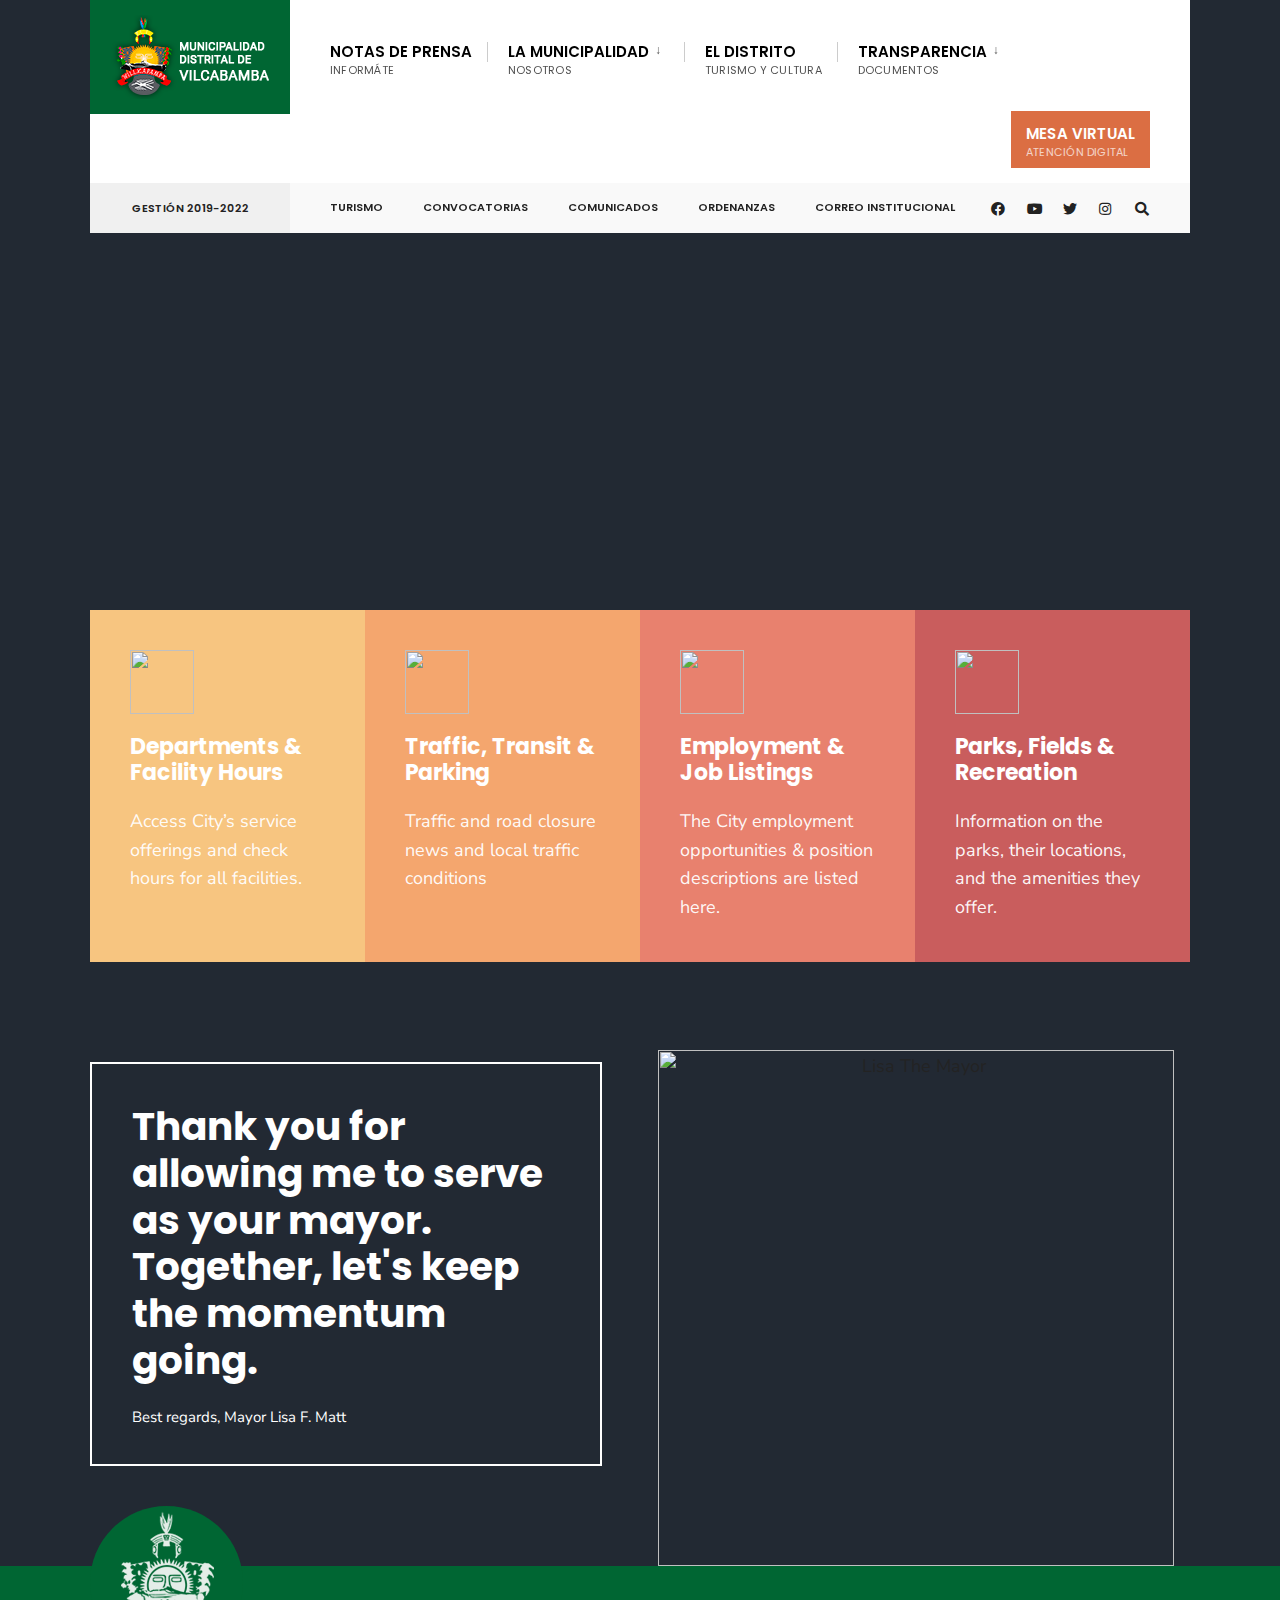
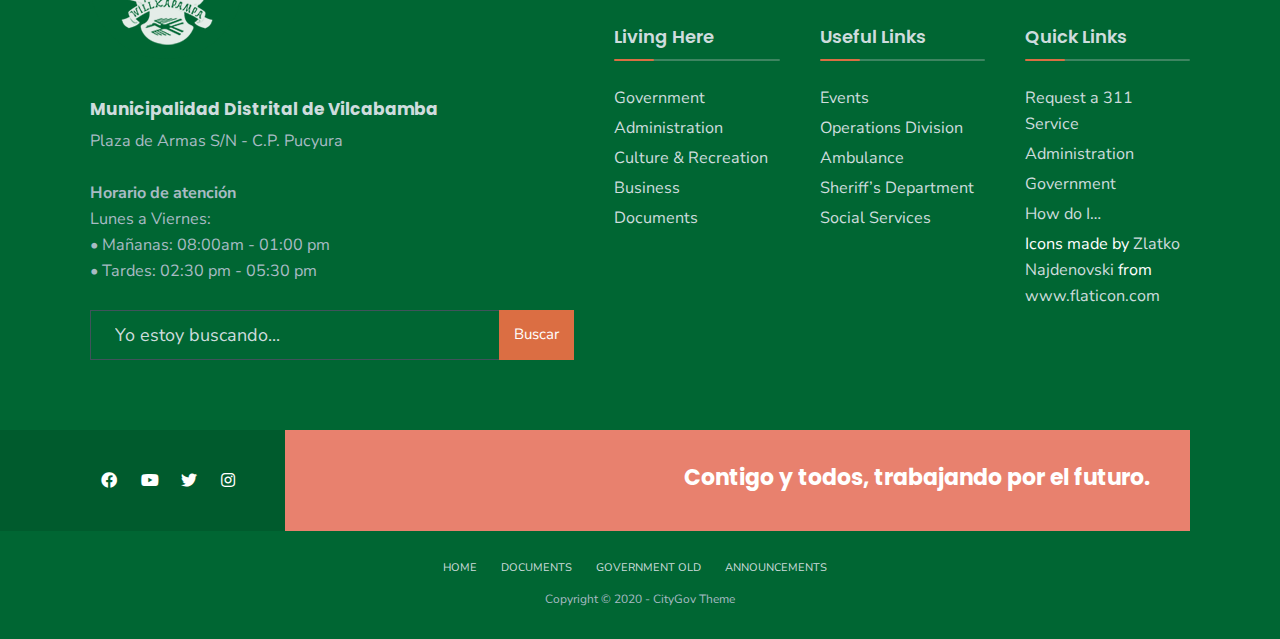
==== index.html @ f502d1e3 "Plantilla Base" ====
<html lang="en-US">

<head>
    <meta charset="UTF-8">
    <meta name="viewport" content="width=device-width, initial-scale=1">
    <link rel="pingback" href="http://dannci.wpmasters.org/citygov/xmlrpc.php">
    <link media="all" href="css/autoptimize01.css" rel="stylesheet">
    <link media="only screen and (max-width: 768px)" href="css/autoptimize02.css" rel="stylesheet">
    <title>Municipalidad Distrital de Vilcabamba</title>
    <meta name="robots" content="max-image-preview:large">
    <link rel="dns-prefetch" href="//fonts.googleapis.com">
    <link rel="dns-prefetch" href="//s.w.org">
    <link rel="preconnect" href="https://fonts.gstatic.com" crossorigin="">    
    <link rel="stylesheet" id="opensans-googlefont-css"
        href="http://fonts.googleapis.com/css?family=Open+Sans%3A400&ver=5.7" type="text/css" media="all">
    <link rel="stylesheet" id="elementor-post-5974-css" href="css/autoptimize_single01.css"
        type="text/css" media="all">
    <link rel="stylesheet" id="elementor-post-20-css" href="css/autoptimize_single02.css"
        type="text/css" media="all">
    <link rel="stylesheet" as="style"
        href="https://fonts.googleapis.com/css?family=Nunito%20Sans:200,300,400,600,700,800,900,200italic,300italic,400italic,600italic,700italic,800italic,900italic%7CPoppins:600,400,700,500&subset=latin&display=swap&ver=1604670524">
    <link rel="stylesheet"
        href="https://fonts.googleapis.com/css?family=Nunito%20Sans:200,300,400,600,700,800,900,200italic,300italic,400italic,600italic,700italic,800italic,900italic%7CPoppins:600,400,700,500&subset=latin&display=swap&ver=1604670524"
        media="all" onload="this.media='all'"><noscript>
        <link rel="stylesheet"
            href="https://fonts.googleapis.com/css?family=Nunito%20Sans:200,300,400,600,700,800,900,200italic,300italic,400italic,600italic,700italic,800italic,900italic%7CPoppins:600,400,700,500&subset=latin&display=swap&ver=1604670524" />
    </noscript>
    <link rel="stylesheet" id="google-fonts-1-css"
        href="https://fonts.googleapis.com/css?family=Roboto%3A100%2C100italic%2C200%2C200italic%2C300%2C300italic%2C400%2C400italic%2C500%2C500italic%2C600%2C600italic%2C700%2C700italic%2C800%2C800italic%2C900%2C900italic%7CRoboto+Slab%3A100%2C100italic%2C200%2C200italic%2C300%2C300italic%2C400%2C400italic%2C500%2C500italic%2C600%2C600italic%2C700%2C700italic%2C800%2C800italic%2C900%2C900italic%7CPoppins%3A100%2C100italic%2C200%2C200italic%2C300%2C300italic%2C400%2C400italic%2C500%2C500italic%2C600%2C600italic%2C700%2C700italic%2C800%2C800italic%2C900%2C900italic&ver=5.7"
        type="text/css" media="all">
    <script type="text/javascript"
        src="http://dannci.wpmasters.org/citygov/wp-includes/js/jquery/jquery.min.js?ver=3.5.1"
        id="jquery-core-js"></script>
    
    <link rel="https://api.w.org/" href="http://dannci.wpmasters.org/citygov/wp-json/">
    <link rel="alternate" type="application/json" href="http://dannci.wpmasters.org/citygov/wp-json/wp/v2/pages/20">
    <link rel="EditURI" type="application/rsd+xml" title="RSD"
        href="http://dannci.wpmasters.org/citygov/xmlrpc.php?rsd">
    <link rel="wlwmanifest" type="application/wlwmanifest+xml"
        href="http://dannci.wpmasters.org/citygov/wp-includes/wlwmanifest.xml">
    <meta name="generator" content="WordPress 5.7">
    <meta name="generator" content="WooCommerce 5.1.0">
    <link rel="canonical" href="http://dannci.wpmasters.org/citygov/">
    <link rel="shortlink" href="http://dannci.wpmasters.org/citygov/">
    <link rel="alternate" type="application/json+oembed"
        href="http://dannci.wpmasters.org/citygov/wp-json/oembed/1.0/embed?url=http%3A%2F%2Fdannci.wpmasters.org%2Fcitygov%2F">
    <link rel="alternate" type="text/xml+oembed"
        href="http://dannci.wpmasters.org/citygov/wp-json/oembed/1.0/embed?url=http%3A%2F%2Fdannci.wpmasters.org%2Fcitygov%2F&amp;format=xml">
    <script>var wpdm_site_url = 'http://dannci.wpmasters.org/citygov/';
        var wpdm_home_url = 'http://dannci.wpmasters.org/citygov/';
        var ajax_url = 'http://dannci.wpmasters.org/citygov/wp-admin/admin-ajax.php';
        var wpdm_ajax_url = 'http://dannci.wpmasters.org/citygov/wp-admin/admin-ajax.php';
        var wpdm_ajax_popup = '0';</script>
    <meta name="framework" content="Redux 4.1.24"> <noscript>
        <style>
            .woocommerce-product-gallery {
                opacity: 1 !important;
            }
        </style>
    </noscript>
    <link rel="icon" href="http://dannci.wpmasters.org/citygov/wp-content/uploads/2018/11/logo-150x150.png"
        sizes="32x32">
    <link rel="icon" href="http://dannci.wpmasters.org/citygov/wp-content/uploads/2018/11/logo.png" sizes="192x192">
    <link rel="apple-touch-icon" href="http://dannci.wpmasters.org/citygov/wp-content/uploads/2018/11/logo.png">
    <meta name="msapplication-TileImage"
        content="http://dannci.wpmasters.org/citygov/wp-content/uploads/2018/11/logo.png">
    <meta name="generator" content="WordPress Download Manager 3.1.16">

    <script type="text/javascript" id="events-manager-js-extra">var EM = {};</script>
</head>

<body
    class="home page-template page-template-homepage page-template-homepage-php page page-id-20 theme-citygov is-eleslider woocommerce-js elementor-default elementor-kit-5974 elementor-page elementor-page-20 e--ua-blink e--ua-chrome e--ua-webkit"
    data-elementor-device-mode="desktop">
    <div class="upper tmnf_width_normal tmnf-sidebar-active header_default">
        <div id="header" class="tranz" itemscope="" itemtype="http://schema.org/WPHeader">
            <div class="container_head"> <a class="screen-reader-text ribbon skip-link" href="#content_start">Skip to
                    content</a>
                <div class="clearfix"></div>
                <div id="titles" class="tranz2"> <a class="logo" href="#"> <img
                            class="tranz"
                            src="images/logo-mdv2.png"
                            alt="CityGov"> </a></div>
                <div class="header-right for-menu"> <input type="checkbox" id="showmenu" aria-label="Open Menu"> <label
                        for="showmenu" class="show-menu ribbon" tabindex="0"><i class="fas fa-bars"></i>
                        <span>Menu</span></label>
                    <nav id="navigation" class="rad tranz" itemscope=""
                        itemtype="http://schema.org/SiteNavigationElement" role="navigation" aria-label="Main Menu">
                        <ul id="main-nav" class="nav" role="menubar">
                            <li id="menu-item-5514"
                                class="menu-item menu-item-type-post_type menu-item-object-page menu-item-5514"><a
                                    href="http://dannci.wpmasters.org/citygov/news/">NOTAS DE PRENSA<span
                                        class="menu-item-description">Informáte</span></a></li>
                            <li id="menu-item-5515"
                                class="menu-item menu-item-type-post_type menu-item-object-page menu-item-has-children menu-item-5515"
                                aria-haspopup="true" role="menuitem" aria-expanded="false" tabindex="0"><a
                                    href="http://dannci.wpmasters.org/citygov/residents/">LA MUNICIPALIDAD<span
                                        class="menu-item-description">Nosotros</span><span
                                        class="tmnf_mobile_dropdown">↓</span></a>
                                <ul class="sub-menu">
                                    <li id="menu-item-6206"
                                        class="menu-item menu-item-type-post_type menu-item-object-page menu-item-6206">
                                        <a href="http://dannci.wpmasters.org/citygov/government/">Government</a></li>
                                    <li id="menu-item-5518"
                                        class="menu-item menu-item-type-post_type menu-item-object-page menu-item-5518">
                                        <a href="http://dannci.wpmasters.org/citygov/administration/">Administration</a>
                                    </li>
                                    <li id="menu-item-5519"
                                        class="menu-item menu-item-type-post_type menu-item-object-page menu-item-5519">
                                        <a href="http://dannci.wpmasters.org/citygov/culture-recreation/">Culture &amp;
                                            Recreation</a></li>
                                    <li id="menu-item-5517"
                                        class="menu-item menu-item-type-post_type menu-item-object-page menu-item-5517">
                                        <a href="http://dannci.wpmasters.org/citygov/business/">Business</a></li>
                                    <li id="menu-item-5521"
                                        class="menu-item menu-item-type-post_type menu-item-object-page menu-item-5521">
                                        <a href="http://dannci.wpmasters.org/citygov/documents/">Documents</a></li>
                                </ul>
                            </li>
                            <li id="menu-item-5534"
                                class="menu-item menu-item-type-post_type menu-item-object-page menu-item-5534"><a
                                    href="http://dannci.wpmasters.org/citygov/events/">EL DISTRITO<span
                                        class="menu-item-description">Turismo y Cultura</span></a></li>
                            <li id="menu-item-5601"
                                class="mega menu-item menu-item-type-custom menu-item-object-custom menu-item-has-children menu-item-5601"
                                aria-haspopup="true" role="menuitem" aria-expanded="false" tabindex="0"><a
                                    href="#">Transparencia<span class="menu-item-description">Documentos</span><span
                                        class="tmnf_mobile_dropdown">↓</span></a>
                                <ul class="sub-menu">
                                    <li id="menu-item-5602"
                                        class="menu-item menu-item-type-custom menu-item-object-custom menu-item-has-children menu-item-5602"
                                        aria-haspopup="true" role="menuitem" aria-expanded="false" tabindex="0"><a
                                            href="#">Post Layouts &amp; Tests<span
                                                class="tmnf_mobile_dropdown">↓</span></a>
                                        <ul class="sub-menu">
                                            <li id="menu-item-5611"
                                                class="menu-item menu-item-type-post_type menu-item-object-post menu-item-5611">
                                                <a
                                                    href="http://dannci.wpmasters.org/citygov/blog/2016/08/20/it-is-very-curious-to-watch-this/">Right
                                                    Sidebar</a></li>
                                            <li id="menu-item-5606"
                                                class="menu-item menu-item-type-post_type menu-item-object-post menu-item-5606">
                                                <a
                                                    href="http://dannci.wpmasters.org/citygov/blog/2016/11/03/the-tin-woodman-gave-a-sigh-of-satisfaction-and-lowered-his-axe/">Left
                                                    Sidebar</a></li>
                                            <li id="menu-item-5612"
                                                class="menu-item menu-item-type-post_type menu-item-object-post menu-item-5612">
                                                <a
                                                    href="http://dannci.wpmasters.org/citygov/blog/2016/11/03/i-was-overjoyed-to-see-the-high-trees-that-denoted-the-object-of-my-search/">Without
                                                    Sidebar</a></li>
                                            <li id="menu-item-5618"
                                                class="menu-item menu-item-type-post_type menu-item-object-post menu-item-5618">
                                                <a
                                                    href="http://dannci.wpmasters.org/citygov/blog/2016/12/01/evening-fog-milford-sound-new-zealand/">Video
                                                    Post</a></li>
                                            <li id="menu-item-5607"
                                                class="menu-item menu-item-type-post_type menu-item-object-post menu-item-5607">
                                                <a
                                                    href="http://dannci.wpmasters.org/citygov/blog/2016/11/03/the-tin-woodman-gave-a-sigh-of-satisfaction-and-lowered-his-axe/">Audio
                                                    Post</a></li>
                                            <li id="menu-item-5610"
                                                class="menu-item menu-item-type-post_type menu-item-object-post menu-item-5610">
                                                <a
                                                    href="http://dannci.wpmasters.org/citygov/blog/2018/08/14/gallery-post-down-the-hill-i-saw-a-bevy-of-hussars-ride-under-the-railway-bridge/">Gallery
                                                    Post</a></li>
                                            <li id="menu-item-5609"
                                                class="menu-item menu-item-type-post_type menu-item-object-post menu-item-5609">
                                                <a
                                                    href="http://dannci.wpmasters.org/citygov/blog/2018/03/20/he-runs-towards-the-maybury-hill-embeds/">Embeds</a>
                                            </li>
                                            <li id="menu-item-5608"
                                                class="menu-item menu-item-type-post_type menu-item-object-post menu-item-5608">
                                                <a
                                                    href="http://dannci.wpmasters.org/citygov/blog/2017/08/31/testing-pagination/">Testing
                                                    A Pagination</a></li>
                                        </ul>
                                    </li>
                                    <li id="menu-item-5603"
                                        class="menu-item menu-item-type-custom menu-item-object-custom menu-item-has-children menu-item-5603"
                                        aria-haspopup="true" role="menuitem" aria-expanded="false" tabindex="0"><a
                                            href="#">Pages<span class="tmnf_mobile_dropdown">↓</span></a>
                                        <ul class="sub-menu">
                                            <li id="menu-item-6194"
                                                class="newitem menu-item menu-item-type-post_type menu-item-object-page menu-item-6194">
                                                <a href="http://dannci.wpmasters.org/citygov/pages/about-us/">About
                                                    Us</a></li>
                                            <li id="menu-item-6193"
                                                class="newitem menu-item menu-item-type-post_type menu-item-object-page menu-item-6193">
                                                <a
                                                    href="http://dannci.wpmasters.org/citygov/pages/departments/">Departments</a>
                                            </li>
                                            <li id="menu-item-6192"
                                                class="newitem menu-item menu-item-type-post_type menu-item-object-page menu-item-6192">
                                                <a href="http://dannci.wpmasters.org/citygov/pages/departments-2/">Departments
                                                    #2</a></li>
                                            <li id="menu-item-6191"
                                                class="newitem menu-item menu-item-type-post_type menu-item-object-page menu-item-6191">
                                                <a href="http://dannci.wpmasters.org/citygov/pages/departments-3/">Departments
                                                    #3</a></li>
                                            <li id="menu-item-6190"
                                                class="newitem menu-item menu-item-type-post_type menu-item-object-page menu-item-6190">
                                                <a href="http://dannci.wpmasters.org/citygov/pages/faqs/">FAQs</a></li>
                                        </ul>
                                    </li>
                                    <li id="menu-item-5604"
                                        class="menu-item menu-item-type-custom menu-item-object-custom menu-item-has-children menu-item-5604"
                                        aria-haspopup="true" role="menuitem" aria-expanded="false" tabindex="0"><a
                                            href="#">Other<span class="tmnf_mobile_dropdown">↓</span></a>
                                        <ul class="sub-menu">
                                            <li id="menu-item-5927"
                                                class="menu-item menu-item-type-post_type menu-item-object-page menu-item-5927">
                                                <a
                                                    href="http://dannci.wpmasters.org/citygov/about-the-city/">History</a>
                                            </li>
                                            <li id="menu-item-5619"
                                                class="menu-item menu-item-type-custom menu-item-object-custom menu-item-5619">
                                                <a href="http://dannci.wpmasters.org/citygov/404/">Error 404</a></li>
                                            <li id="menu-item-5620"
                                                class="menu-item menu-item-type-post_type menu-item-object-page menu-item-5620">
                                                <a href="http://dannci.wpmasters.org/citygov/events/">Events</a></li>
                                            <li id="menu-item-5621"
                                                class="menu-item menu-item-type-post_type menu-item-object-page menu-item-5621">
                                                <a href="http://dannci.wpmasters.org/citygov/templates/full-width/">Full
                                                    Width</a></li>
                                            <li id="menu-item-5622"
                                                class="menu-item menu-item-type-post_type menu-item-object-page menu-item-5622">
                                                <a href="http://dannci.wpmasters.org/citygov/templates/report-issue/"></a></li>
                                            <li id="menu-item-5739"
                                                class="menu-item menu-item-type-post_type menu-item-object-page menu-item-5739">
                                                <a href="http://dannci.wpmasters.org/citygov/restrict-content/">Restrict
                                                    Content</a></li>
                                        </ul>
                                    </li>
                                    <li id="menu-item-5969"
                                        class="menu-item menu-item-type-custom menu-item-object-custom menu-item-has-children menu-item-5969"
                                        aria-haspopup="true" role="menuitem" aria-expanded="false" tabindex="0"><a
                                            href="#">Shop<span class="tmnf_mobile_dropdown">↓</span></a>
                                        <ul class="sub-menu">
                                            <li id="menu-item-5965"
                                                class="newitem menu-item menu-item-type-post_type menu-item-object-page menu-item-5965">
                                                <a href="http://dannci.wpmasters.org/citygov/shop/">Shop</a></li>
                                            <li id="menu-item-5966"
                                                class="menu-item menu-item-type-post_type menu-item-object-page menu-item-5966">
                                                <a href="http://dannci.wpmasters.org/citygov/shop/my-account/">My
                                                    account</a></li>
                                            <li id="menu-item-5967"
                                                class="menu-item menu-item-type-post_type menu-item-object-page menu-item-5967">
                                                <a
                                                    href="http://dannci.wpmasters.org/citygov/shop/checkout/">Checkout</a>
                                            </li>
                                            <li id="menu-item-5968"
                                                class="menu-item menu-item-type-post_type menu-item-object-page menu-item-5968">
                                                <a href="http://dannci.wpmasters.org/citygov/shop/cart/">Cart</a></li>
                                        </ul>
                                    </li>
                                </ul>
                            </li>
                            <li id="menu-item-5480"
                                class="special menu-item menu-item-type-post_type menu-item-object-page menu-item-5480">
                                <a href="http://dannci.wpmasters.org/citygov/templates/report-issue/">MESA VIRTUAL<span class="menu-item-description">Atención Digital</span></a></li>
                        </ul>
                    </nav>
                </div>
                <div class="clearfix"></div>
                <div id="bottombar" class="bottomnav tranz" role="navigation" aria-label="Quick Links">
                    <p class="menu_label">GESTIÓN 2019-2022</p>
                    <div class="header-right">
                        <ul id="add-nav" class="nav">
                            <li id="menu-item-5541"
                                class="menu-item menu-item-type-post_type menu-item-object-page menu-item-5541"><a
                                    href="http://dannci.wpmasters.org/citygov/request-a-311-service/">TURISMO</a></li>
                            <li id="menu-item-5542"
                                class="menu-item menu-item-type-post_type menu-item-object-page menu-item-5542"><a
                                    href="http://dannci.wpmasters.org/citygov/administration/">CONVOCATORIAS</a></li>
                            <li id="menu-item-5544"
                                class="menu-item menu-item-type-post_type menu-item-object-page menu-item-5544"><a
                                    href="http://dannci.wpmasters.org/citygov/residents/how-do-i/">COMUNICADOS</a></li>
                            <li id="menu-item-6207"
                                class="menu-item menu-item-type-post_type menu-item-object-page menu-item-6207"><a
                                    href="http://dannci.wpmasters.org/citygov/government/">ORDENANZAS</a></li>
                            <li id="menu-item-6208"
                                class="menu-item menu-item-type-post_type menu-item-object-page menu-item-6208"><a
                                    href="http://dannci.wpmasters.org/citygov/pages/faqs/">CORREO INSTITUCIONAL</a></li>
                        </ul>
                        <ul class="social-menu tranz">
                            <li class="sprite-facebook"><a class="mk-social-facebook"
                                    href="http://dannci.wpmasters.org/citygov/#Facebook"><i
                                        class="fab fa-facebook"></i><span>Facebook</span></a></li>
                            <li class="sprite-foursquare"><a href="http://dannci.wpmasters.org/citygov/#Foursquare"><i
                                        class="fab fa-youtube"></i><span>YouTube</span></a></li>
                            <li class="sprite-twitter"><a class="mk-social-twitter-alt"
                                    href="http://dannci.wpmasters.org/citygov/#Twitter"><i
                                        class="fab fa-twitter"></i><span>Twitter</span></a></li>
                            <li class="sprite-instagram"><a class="mk-social-photobucket"
                                    href="http://dannci.wpmasters.org/citygov/#Instagram"><i
                                        class="fab fa-instagram"></i><span>Instagram</span></a></li>                            
                            <li class="search-item"> <a class="searchOpen" href="" aria-label="Open Search Window"><i
                                        class="fas fa-search"></i><span class="screen-reader-text">Open Search
                                        Window</span></a></li>
                        </ul>
                    </div>
                </div>
                <div class="clearfix"></div>
            </div>
        </div>
        <div class="wrapper p-border">
            <div class="homebuilder builder">
                <div data-elementor-type="wp-post" data-elementor-id="20" class="elementor elementor-20"
                    data-elementor-settings="[]">
                    <div class="elementor-inner">
                        <div class="elementor-section-wrap">
                            <section style="min-height:720px; background: #222933"></section>
                            <!--section
                                class="elementor-section elementor-top-section elementor-element elementor-element-3bd08613 elementor-section-full_width elementor-section-height-default elementor-section-height-default"
                                data-id="3bd08613" data-element_type="section">
                                <div class="elementor-container elementor-column-gap-no">
                                    <div class="elementor-row">
                                        <div class="elementor-column elementor-col-100 elementor-top-column elementor-element elementor-element-325cfefc"
                                            data-id="325cfefc" data-element_type="column">
                                            <div class="elementor-column-wrap elementor-element-populated">
                                                <div class="elementor-widget-wrap">
                                                    <div class="elementor-element elementor-element-8968ce8 elementor-widget elementor-widget-shortcode"
                                                        data-id="8968ce8" data-element_type="widget"
                                                        data-widget_type="shortcode.default">
                                                        <div class="elementor-widget-container">
                                                            <div class="elementor-shortcode">
                                                                <div class="wpm_eleslider_wrap"> <noscript><img
                                                                            src="http://dannci.wpmasters.org/citygov/wp-content/plugins/eleslider/assets/images/tail-spin.svg"
                                                                            width="40" alt=""></noscript><img
                                                                        class=" lazyloaded"
                                                                        src="http://dannci.wpmasters.org/citygov/wp-content/plugins/eleslider/assets/images/tail-spin.svg"
                                                                        data-src="http://dannci.wpmasters.org/citygov/wp-content/plugins/eleslider/assets/images/tail-spin.svg"
                                                                        width="40" alt="">
                                                                    <div
                                                                        class="wpm_eleslider loop owl-carousel loading dots_text_ owl-loaded owl-drag">
                                                                        <div class="owl-stage-outer">
                                                                            <div class="owl-stage"
                                                                                style="transition: all 0s ease 0s; width: 11418px; transform: translate3d(-3806px, 0px, 0px);">
                                                                                <div class="owl-item cloned"
                                                                                    style="width: 1903px;">
                                                                                    <div class="eleinside eleinside_Left"
                                                                                        data-dot="Slide 2"> <a href=""
                                                                                            title="Slide 2">
                                                                                            <noscript><img width="1920"
                                                                                                    height="900"
                                                                                                    src="images/turismo001.png"
                                                                                                    class="tranz bg_image wp-post-image"
                                                                                                    alt="" /></noscript><img
                                                                                                width="1920"
                                                                                                height="900"
                                                                                                src="data:image/svg+xml,%3Csvg%20xmlns=%22http://www.w3.org/2000/svg%22%20viewBox=%220%200%201920%20900%22%3E%3C/svg%3E"
                                                                                                data-src="images/turismo001.png"
                                                                                                class="lazyload tranz bg_image wp-post-image"
                                                                                                alt=""> </a>
                                                                                        <div
                                                                                            class="eleslideinside tranz ">
                                                                                            <h1
                                                                                                class="dekoline dekoline_large">
                                                                                                A vinbrant city nestled
                                                                                                against the Mountains.
                                                                                            </h1>
                                                                                            <p>Drawn by clean air and
                                                                                                mythical light, visitors
                                                                                                come to experience
                                                                                                traditions, fine art,
                                                                                                great cuisine and
                                                                                                natural beauty of the
                                                                                                landscape.</p>
                                                                                        </div>
                                                                                    </div>
                                                                                </div>
                                                                                <div class="owl-item cloned"
                                                                                    style="width: 1903px;">
                                                                                    <div class="eleinside eleinside_Left"
                                                                                        data-dot="Slide 1"> <a href=""
                                                                                            title="Slide 1">
                                                                                            <noscript><img width="1920"
                                                                                                    height="900"
                                                                                                    src="http://dannci.wpmasters.org/citygov/wp-content/uploads/2018/09/city-street-1082278_1920-edit-1920x900.jpg"
                                                                                                    class="tranz bg_image wp-post-image"
                                                                                                    alt="" /></noscript><img
                                                                                                width="1920"
                                                                                                height="900"
                                                                                                src="http://dannci.wpmasters.org/citygov/wp-content/uploads/2018/09/city-street-1082278_1920-edit-1920x900.jpg"
                                                                                                data-src="http://dannci.wpmasters.org/citygov/wp-content/uploads/2018/09/city-street-1082278_1920-edit-1920x900.jpg"
                                                                                                class="tranz bg_image wp-post-image lazyloaded"
                                                                                                alt=""> </a>
                                                                                        <div
                                                                                            class="eleslideinside tranz ">
                                                                                            <h2
                                                                                                class="dekoline dekoline_large">
                                                                                                Far away from the every
                                                                                                day!</h2>
                                                                                            <p>Beautiful neighborhoods,
                                                                                                extraordinary schools,
                                                                                                great restaurants and a
                                                                                                rich cultural history
                                                                                                make our city an ideal
                                                                                                place to call home.</p>
                                                                                        </div>
                                                                                    </div>
                                                                                </div>
                                                                                <div class="owl-item active center"
                                                                                    style="width: 1903px;">
                                                                                    <div class="eleinside eleinside_Left"
                                                                                        data-dot="Slide 2"> <a href=""
                                                                                            title="Slide 2">
                                                                                            <noscript><img width="1920"
                                                                                                    height="900"
                                                                                                    src="images/turismo001.png"
                                                                                                    class="tranz bg_image wp-post-image"
                                                                                                    alt="" /></noscript><img
                                                                                                width="1920"
                                                                                                height="900"
                                                                                                src="images/turismo001.png"
                                                                                                data-src="http://dannci.wpmasters.org/citygov/wp-content/uploads/2018/09/emerald-bay-1938963_1920-edit-1920x900.jpg"
                                                                                                class="tranz bg_image wp-post-image lazyloaded"
                                                                                                alt=""> </a>
                                                                                        <div
                                                                                            class="eleslideinside tranz ">
                                                                                            <h1
                                                                                                class="dekoline dekoline_large">
                                                                                                A vinbrant city nestled
                                                                                                against the Mountains.
                                                                                            </h1>
                                                                                            <p>Drawn by clean air and
                                                                                                mythical light, visitors
                                                                                                come to experience
                                                                                                traditions, fine art,
                                                                                                great cuisine and
                                                                                                natural beauty of the
                                                                                                landscape.</p>
                                                                                        </div>
                                                                                    </div>
                                                                                </div>
                                                                                <div class="owl-item"
                                                                                    style="width: 1903px;">
                                                                                    <div class="eleinside eleinside_Left"
                                                                                        data-dot="Slide 1"> <a href=""
                                                                                            title="Slide 1">
                                                                                            <noscript><img width="1920"
                                                                                                    height="900"
                                                                                                    src="http://dannci.wpmasters.org/citygov/wp-content/uploads/2018/09/city-street-1082278_1920-edit-1920x900.jpg"
                                                                                                    class="tranz bg_image wp-post-image"
                                                                                                    alt="" /></noscript><img
                                                                                                width="1920"
                                                                                                height="900"
                                                                                                src="http://dannci.wpmasters.org/citygov/wp-content/uploads/2018/09/city-street-1082278_1920-edit-1920x900.jpg"
                                                                                                data-src="http://dannci.wpmasters.org/citygov/wp-content/uploads/2018/09/city-street-1082278_1920-edit-1920x900.jpg"
                                                                                                class="tranz bg_image wp-post-image ls-is-cached lazyloaded"
                                                                                                alt=""> </a>
                                                                                        <div
                                                                                            class="eleslideinside tranz ">
                                                                                            <h2
                                                                                                class="dekoline dekoline_large">
                                                                                                Far away from the every
                                                                                                day!</h2>
                                                                                            <p>Beautiful neighborhoods,
                                                                                                extraordinary schools,
                                                                                                great restaurants and a
                                                                                                rich cultural history
                                                                                                make our city an ideal
                                                                                                place to call home.</p>
                                                                                        </div>
                                                                                    </div>
                                                                                </div>
                                                                                <div class="owl-item cloned"
                                                                                    style="width: 1903px;">
                                                                                    <div class="eleinside eleinside_Left"
                                                                                        data-dot="Slide 2"> <a href=""
                                                                                            title="Slide 2">
                                                                                            <noscript><img width="1920"
                                                                                                    height="900"
                                                                                                    src="http://dannci.wpmasters.org/citygov/wp-content/uploads/2018/09/emerald-bay-1938963_1920-edit-1920x900.jpg"
                                                                                                    class="tranz bg_image wp-post-image"
                                                                                                    alt="" /></noscript><img
                                                                                                width="1920"
                                                                                                height="900"
                                                                                                src="http://dannci.wpmasters.org/citygov/wp-content/uploads/2018/09/emerald-bay-1938963_1920-edit-1920x900.jpg"
                                                                                                data-src="http://dannci.wpmasters.org/citygov/wp-content/uploads/2018/09/emerald-bay-1938963_1920-edit-1920x900.jpg"
                                                                                                class="tranz bg_image wp-post-image ls-is-cached lazyloaded"
                                                                                                alt=""> </a>
                                                                                        <div
                                                                                            class="eleslideinside tranz ">
                                                                                            <h1
                                                                                                class="dekoline dekoline_large">
                                                                                                A vibrant city nestled
                                                                                                against the Mountains.
                                                                                            </h1>
                                                                                            <p>Drawn by clean air and
                                                                                                mythical light, visitors
                                                                                                come to experience
                                                                                                traditions, fine art,
                                                                                                great cuisine and
                                                                                                natural beauty of the
                                                                                                landscape.</p>
                                                                                        </div>
                                                                                    </div>
                                                                                </div>
                                                                                <div class="owl-item cloned"
                                                                                    style="width: 1903px;">
                                                                                    <div class="eleinside eleinside_Left"
                                                                                        data-dot="Slide 1"> <a href=""
                                                                                            title="Slide 1">
                                                                                            <noscript><img width="1920"
                                                                                                    height="900"
                                                                                                    src="http://dannci.wpmasters.org/citygov/wp-content/uploads/2018/09/city-street-1082278_1920-edit-1920x900.jpg"
                                                                                                    class="tranz bg_image wp-post-image"
                                                                                                    alt="" /></noscript><img
                                                                                                width="1920"
                                                                                                height="900"
                                                                                                src="data:image/svg+xml,%3Csvg%20xmlns=%22http://www.w3.org/2000/svg%22%20viewBox=%220%200%201920%20900%22%3E%3C/svg%3E"
                                                                                                data-src="http://dannci.wpmasters.org/citygov/wp-content/uploads/2018/09/city-street-1082278_1920-edit-1920x900.jpg"
                                                                                                class="lazyload tranz bg_image wp-post-image"
                                                                                                alt=""> </a>
                                                                                        <div
                                                                                            class="eleslideinside tranz ">
                                                                                            <h2
                                                                                                class="dekoline dekoline_large">
                                                                                                Far away from the every
                                                                                                day!</h2>
                                                                                            <p>Beautiful neighborhoods,
                                                                                                extraordinary schools,
                                                                                                great restaurants and a
                                                                                                rich cultural history
                                                                                                make our city an ideal
                                                                                                place to call home.</p>
                                                                                        </div>
                                                                                    </div>
                                                                                </div>
                                                                            </div>
                                                                        </div>
                                                                        <div class="owl-nav">
                                                                            <div class="owl-prev"></div>
                                                                            <div class="owl-next"></div>
                                                                        </div>
                                                                        <div class="owl-dots">
                                                                            <div class="owl-dot active">Slide 2</div>
                                                                            <div class="owl-dot">Slide 1</div>
                                                                        </div>
                                                                    </div>
                                                                </div>
                                                                <div class="clearfix"></div>
                                                            </div>
                                                        </div>
                                                    </div>
                                                </div>
                                            </div>
                                        </div>
                                    </div>
                                </div>
                            </section-->
                            <section
                                class="elementor-section elementor-top-section elementor-element elementor-element-1d93501a elementor-section-boxed elementor-section-height-default elementor-section-height-default"
                                data-id="1d93501a" data-element_type="section"
                                data-settings="{&quot;background_background&quot;:&quot;gradient&quot;}">
                                <div class="elementor-container elementor-column-gap-wider">
                                    <div class="elementor-row">
                                        <div class="elementor-column elementor-col-25 elementor-top-column elementor-element elementor-element-5f07200d"
                                            data-id="5f07200d" data-element_type="column"
                                            data-settings="{&quot;background_background&quot;:&quot;classic&quot;}">
                                            <div class="elementor-column-wrap elementor-element-populated">
                                                <div class="elementor-widget-wrap">
                                                    <div class="elementor-element elementor-element-3d6a9632 elementor-widget elementor-widget-image"
                                                        data-id="3d6a9632" data-element_type="widget"
                                                        data-widget_type="image.default">
                                                        <div class="elementor-widget-container">
                                                            <div class="elementor-image"> <noscript><img width="64"
                                                                        height="64"
                                                                        src="http://dannci.wpmasters.org/citygov/wp-content/uploads/2018/09/monument.png"
                                                                        class="attachment-large size-large"
                                                                        alt="" /></noscript><img width="64" height="64"
                                                                    src="http://dannci.wpmasters.org/citygov/wp-content/uploads/2018/09/monument.png"
                                                                    data-src="http://dannci.wpmasters.org/citygov/wp-content/uploads/2018/09/monument.png"
                                                                    class="attachment-large size-large lazyloaded"
                                                                    alt=""></div>
                                                        </div>
                                                    </div>
                                                    <div class="elementor-element elementor-element-401dffc9 elementor-widget elementor-widget-heading"
                                                        data-id="401dffc9" data-element_type="widget"
                                                        data-widget_type="heading.default">
                                                        <div class="elementor-widget-container">
                                                            <h3 class="elementor-heading-title elementor-size-default">
                                                                <a
                                                                    href="http://dannci.wpmasters.org/citygov/government/">Departments
                                                                    &amp; Facility Hours</a></h3>
                                                        </div>
                                                    </div>
                                                    <div class="elementor-element elementor-element-39e0c47f elementor-widget elementor-widget-text-editor"
                                                        data-id="39e0c47f" data-element_type="widget"
                                                        data-widget_type="text-editor.default">
                                                        <div class="elementor-widget-container">
                                                            <div class="elementor-text-editor elementor-clearfix">Access
                                                                City’s service offerings and check hours for all
                                                                facilities.</div>
                                                        </div>
                                                    </div>
                                                </div>
                                            </div>
                                        </div>
                                        <div class="elementor-column elementor-col-25 elementor-top-column elementor-element elementor-element-3858d0f3"
                                            data-id="3858d0f3" data-element_type="column"
                                            data-settings="{&quot;background_background&quot;:&quot;classic&quot;}">
                                            <div class="elementor-column-wrap elementor-element-populated">
                                                <div class="elementor-widget-wrap">
                                                    <div class="elementor-element elementor-element-72bfd8d0 elementor-widget elementor-widget-image"
                                                        data-id="72bfd8d0" data-element_type="widget"
                                                        data-widget_type="image.default">
                                                        <div class="elementor-widget-container">
                                                            <div class="elementor-image"> <noscript><img width="64"
                                                                        height="64"
                                                                        src="http://dannci.wpmasters.org/citygov/wp-content/uploads/2018/09/bus.png"
                                                                        class="attachment-large size-large"
                                                                        alt="" /></noscript><img width="64" height="64"
                                                                    src="http://dannci.wpmasters.org/citygov/wp-content/uploads/2018/09/bus.png"
                                                                    data-src="http://dannci.wpmasters.org/citygov/wp-content/uploads/2018/09/bus.png"
                                                                    class="attachment-large size-large lazyloaded"
                                                                    alt=""></div>
                                                        </div>
                                                    </div>
                                                    <div class="elementor-element elementor-element-7ba588f1 elementor-widget elementor-widget-heading"
                                                        data-id="7ba588f1" data-element_type="widget"
                                                        data-widget_type="heading.default">
                                                        <div class="elementor-widget-container">
                                                            <h2 class="elementor-heading-title elementor-size-default">
                                                                <a
                                                                    href="http://dannci.wpmasters.org/citygov/residents/public-transport/">Traffic,
                                                                    Transit &amp; Parking</a></h2>
                                                        </div>
                                                    </div>
                                                    <div class="elementor-element elementor-element-69f092ce elementor-widget elementor-widget-text-editor"
                                                        data-id="69f092ce" data-element_type="widget"
                                                        data-widget_type="text-editor.default">
                                                        <div class="elementor-widget-container">
                                                            <div class="elementor-text-editor elementor-clearfix">
                                                                Traffic and road closure news and local traffic
                                                                conditions</div>
                                                        </div>
                                                    </div>
                                                </div>
                                            </div>
                                        </div>
                                        <div class="elementor-column elementor-col-25 elementor-top-column elementor-element elementor-element-32f6784e"
                                            data-id="32f6784e" data-element_type="column"
                                            data-settings="{&quot;background_background&quot;:&quot;classic&quot;}">
                                            <div class="elementor-column-wrap elementor-element-populated">
                                                <div class="elementor-widget-wrap">
                                                    <div class="elementor-element elementor-element-3f5df4d2 elementor-widget elementor-widget-image"
                                                        data-id="3f5df4d2" data-element_type="widget"
                                                        data-widget_type="image.default">
                                                        <div class="elementor-widget-container">
                                                            <div class="elementor-image"> <noscript><img width="64"
                                                                        height="64"
                                                                        src="http://dannci.wpmasters.org/citygov/wp-content/uploads/2018/09/exam.png"
                                                                        class="attachment-large size-large"
                                                                        alt="" /></noscript><img width="64" height="64"
                                                                    src="http://dannci.wpmasters.org/citygov/wp-content/uploads/2018/09/exam.png"
                                                                    data-src="http://dannci.wpmasters.org/citygov/wp-content/uploads/2018/09/exam.png"
                                                                    class="attachment-large size-large lazyloaded"
                                                                    alt=""></div>
                                                        </div>
                                                    </div>
                                                    <div class="elementor-element elementor-element-67d590e1 elementor-widget elementor-widget-heading"
                                                        data-id="67d590e1" data-element_type="widget"
                                                        data-widget_type="heading.default">
                                                        <div class="elementor-widget-container">
                                                            <h2 class="elementor-heading-title elementor-size-default">
                                                                Employment &amp; Job Listings</h2>
                                                        </div>
                                                    </div>
                                                    <div class="elementor-element elementor-element-21f6829c elementor-widget elementor-widget-text-editor"
                                                        data-id="21f6829c" data-element_type="widget"
                                                        data-widget_type="text-editor.default">
                                                        <div class="elementor-widget-container">
                                                            <div class="elementor-text-editor elementor-clearfix">The
                                                                City employment opportunities &amp; position
                                                                descriptions are listed here.</div>
                                                        </div>
                                                    </div>
                                                </div>
                                            </div>
                                        </div>
                                        <div class="elementor-column elementor-col-25 elementor-top-column elementor-element elementor-element-7a28baf1"
                                            data-id="7a28baf1" data-element_type="column"
                                            data-settings="{&quot;background_background&quot;:&quot;classic&quot;}">
                                            <div class="elementor-column-wrap elementor-element-populated">
                                                <div class="elementor-widget-wrap">
                                                    <div class="elementor-element elementor-element-28d20957 elementor-widget elementor-widget-image"
                                                        data-id="28d20957" data-element_type="widget"
                                                        data-widget_type="image.default">
                                                        <div class="elementor-widget-container">
                                                            <div class="elementor-image"> <noscript><img width="64"
                                                                        height="64"
                                                                        src="http://dannci.wpmasters.org/citygov/wp-content/uploads/2018/09/bench.png"
                                                                        class="attachment-large size-large"
                                                                        alt="" /></noscript><img width="64" height="64"
                                                                    src="http://dannci.wpmasters.org/citygov/wp-content/uploads/2018/09/bench.png"
                                                                    data-src="http://dannci.wpmasters.org/citygov/wp-content/uploads/2018/09/bench.png"
                                                                    class="attachment-large size-large lazyloaded"
                                                                    alt=""></div>
                                                        </div>
                                                    </div>
                                                    <div class="elementor-element elementor-element-3c089bfa elementor-widget elementor-widget-heading"
                                                        data-id="3c089bfa" data-element_type="widget"
                                                        data-widget_type="heading.default">
                                                        <div class="elementor-widget-container">
                                                            <h2 class="elementor-heading-title elementor-size-default">
                                                                <a
                                                                    href="http://dannci.wpmasters.org/citygov/culture-recreation/">Parks,
                                                                    Fields &amp; Recreation</a></h2>
                                                        </div>
                                                    </div>
                                                    <div class="elementor-element elementor-element-58aad56e elementor-widget elementor-widget-text-editor"
                                                        data-id="58aad56e" data-element_type="widget"
                                                        data-widget_type="text-editor.default">
                                                        <div class="elementor-widget-container">
                                                            <div class="elementor-text-editor elementor-clearfix">
                                                                Information on the parks, their locations, and the
                                                                amenities they offer.</div>
                                                        </div>
                                                    </div>
                                                </div>
                                            </div>
                                        </div>
                                    </div>
                                </div>
                            </section>
                            <section
                                class="elementor-section elementor-top-section elementor-element elementor-element-6fab7117 elementor-section-boxed elementor-section-height-default elementor-section-height-default"
                                data-id="6fab7117" data-element_type="section"
                                data-settings="{&quot;background_background&quot;:&quot;classic&quot;}">
                                <div class="elementor-container elementor-column-gap-wide">
                                    <div class="elementor-row">
                                        <div class="elementor-column elementor-col-50 elementor-top-column elementor-element elementor-element-343a9740"
                                            data-id="343a9740" data-element_type="column">
                                            <div class="elementor-column-wrap elementor-element-populated">
                                                <div class="elementor-widget-wrap">
                                                    <section
                                                        class="elementor-section elementor-inner-section elementor-element elementor-element-15c53bc6 elementor-section-content-top elementor-section-boxed elementor-section-height-default elementor-section-height-default"
                                                        data-id="15c53bc6" data-element_type="section">
                                                        <div class="elementor-container elementor-column-gap-no">
                                                            <div class="elementor-row">
                                                                <div class="elementor-column elementor-col-100 elementor-inner-column elementor-element elementor-element-5513d87d"
                                                                    data-id="5513d87d" data-element_type="column">
                                                                    <div
                                                                        class="elementor-column-wrap elementor-element-populated">
                                                                        <div class="elementor-widget-wrap">
                                                                            <div class="elementor-element elementor-element-4c2cb6b5 elementor-widget elementor-widget-heading"
                                                                                data-id="4c2cb6b5"
                                                                                data-element_type="widget"
                                                                                data-widget_type="heading.default">
                                                                                <div class="elementor-widget-container">
                                                                                    <h2
                                                                                        class="elementor-heading-title elementor-size-xl">
                                                                                        Thank you for allowing me to
                                                                                        serve as your mayor.
                                                                                        Together, let's keep the
                                                                                        momentum going.</h2>
                                                                                </div>
                                                                            </div>
                                                                            <div class="elementor-element elementor-element-7a77293 elementor-widget elementor-widget-text-editor"
                                                                                data-id="7a77293"
                                                                                data-element_type="widget"
                                                                                data-widget_type="text-editor.default">
                                                                                <div class="elementor-widget-container">
                                                                                    <div
                                                                                        class="elementor-text-editor elementor-clearfix">
                                                                                        <p>Best regards, Mayor Lisa F.
                                                                                            Matt</p>
                                                                                    </div>
                                                                                </div>
                                                                            </div>
                                                                        </div>
                                                                    </div>
                                                                </div>
                                                            </div>
                                                        </div>
                                                    </section>
                                                </div>
                                            </div>
                                        </div>
                                        <div class="elementor-column elementor-col-50 elementor-top-column elementor-element elementor-element-5d9e105b"
                                            data-id="5d9e105b" data-element_type="column">
                                            <div class="elementor-column-wrap elementor-element-populated">
                                                <div class="elementor-widget-wrap">
                                                    <div class="elementor-element elementor-element-529567e elementor-widget elementor-widget-image"
                                                        data-id="529567e" data-element_type="widget"
                                                        data-widget_type="image.default">
                                                        <div class="elementor-widget-container">
                                                            <div class="elementor-image"> <noscript><img width="516"
                                                                        height="580"
                                                                        src="http://dannci.wpmasters.org/citygov/wp-content/uploads/2018/11/mayor-5b.jpg"
                                                                        class="attachment-large size-large"
                                                                        alt="Lisa The Mayor"
                                                                        srcset="http://dannci.wpmasters.org/citygov/wp-content/uploads/2018/11/mayor-5b.jpg 516w, http://dannci.wpmasters.org/citygov/wp-content/uploads/2018/11/mayor-5b-267x300.jpg 267w"
                                                                        sizes="(max-width: 516px) 100vw, 516px" /></noscript><img
                                                                    width="516" height="580"
                                                                    src="http://dannci.wpmasters.org/citygov/wp-content/uploads/2018/11/mayor-5b.jpg"
                                                                    data-src="http://dannci.wpmasters.org/citygov/wp-content/uploads/2018/11/mayor-5b.jpg"
                                                                    class="attachment-large size-large ls-is-cached lazyloaded"
                                                                    alt="Lisa The Mayor"
                                                                    data-srcset="http://dannci.wpmasters.org/citygov/wp-content/uploads/2018/11/mayor-5b.jpg 516w, http://dannci.wpmasters.org/citygov/wp-content/uploads/2018/11/mayor-5b-267x300.jpg 267w"
                                                                    data-sizes="(max-width: 516px) 100vw, 516px"
                                                                    sizes="(max-width: 516px) 100vw, 516px"
                                                                    srcset="http://dannci.wpmasters.org/citygov/wp-content/uploads/2018/11/mayor-5b.jpg 516w, http://dannci.wpmasters.org/citygov/wp-content/uploads/2018/11/mayor-5b-267x300.jpg 267w">
                                                            </div>
                                                        </div>
                                                    </div>
                                                </div>
                                            </div>
                                        </div>
                                    </div>
                                </div>
                            </section>
                        </div>
                    </div>
                </div>
            </div>
            <div class="clearfix"></div>
            <div class="clearfix"></div>
            <div id="footer">
                <div class="container_alt container_vis">
                    <div class="foocol first">
                        <div class="footer-logo"> <a class="logo" href="http://dannci.wpmasters.org/citygov/">
                                <noscript><img class="tranz"
                                        src="images/logo-white.png"                                        
                                        alt="CityGov" /></noscript><img class="tranz lazyloaded"
                                    src="images/logo-white.png"
                                    data-src="images/logo-white.png"
                                    alt="CityGov"
                                    style="background-color:#006633; border-radius:100%"> </a></div>
                        <div class="clearfix"></div>
                        <div class="textwidget">
                            <h4>Municipalidad Distrital de Vilcabamba</h4>
                            <p>Plaza de Armas S/N - C.P. Pucyura<br><br>
                                <strong>Horario de atención</strong><br>
                                Lunes a Viernes: <br>
                                • Mañanas: 08:00am - 01:00 pm<br>
                                • Tardes: 02:30 pm - 05:30 pm</p>
                        </div>
                        <form role="search" class="searchform" method="get"
                            action="http://dannci.wpmasters.org/citygov/"> <label for="search-form-606c5e4224499"> <span
                                    class="screen-reader-text">Search for:</span> </label> <input
                                id="search-form-606c5e4224499" type="text" name="s" class="s p-border" size="30"
                                value="Yo estoy buscando..." onfocus="if (this.value = '') {this.value = '';}"
                                onblur="if (this.value == '') {this.value = 'Yo estoy buscando...';}"> <button
                                class="searchSubmit ribbon">Buscar</button></form>
                    </div>
                    <div class="foocol sec">
                        <h2 class="widget dekoline dekoline_small">Living Here</h2>
                        <div class="textwidget">
                            <ul>
                                <li><a href="http://dannci.wpmasters.org/citygov/your-government/">Government</a></li>
                                <li><a href="http://dannci.wpmasters.org/citygov/administration/">Administration</a>
                                </li>
                                <li><a href="http://dannci.wpmasters.org/citygov/culture-recreation/">Culture &amp;
                                        Recreation</a></li>
                                <li><a href="http://dannci.wpmasters.org/citygov/business/">Business</a></li>
                                <li><a href="http://dannci.wpmasters.org/citygov/documents/">Documents</a></li>
                            </ul>
                        </div>
                    </div>
                    <div class="foocol">
                        <h2 class="widget dekoline dekoline_small">Useful Links</h2>
                        <div class="textwidget">
                            <ul>
                                <li><a href="http://dannci.wpmasters.org/citygov/events/">Events</a></li>
                                <li><a href="http://dannci.wpmasters.org/citygov/residents/operations-division/">Operations
                                        Division</a></li>
                                <li><a href="http://dannci.wpmasters.org/citygov/residents/ambulance/">Ambulance</a>
                                </li>
                                <li><a href="http://dannci.wpmasters.org/citygov/residents/operations-division/">Sheriff’s
                                        Department</a></li>
                                <li><a href="http://dannci.wpmasters.org/citygov/residents/social-services/">Social
                                        Services</a></li>
                            </ul>
                        </div>
                    </div>
                    <div id="foo-spec" class="foocol last">
                        <h2 class="widget dekoline dekoline_small">Quick Links</h2>
                        <div class="textwidget">
                            <ul>
                                <li><a href="http://dannci.wpmasters.org/citygov/request-a-311-service/">Request a 311
                                        Service</a></li>
                                <li><a href="http://dannci.wpmasters.org/citygov/administration/">Administration</a>
                                </li>
                                <li><a href="http://dannci.wpmasters.org/citygov/government/">Government</a></li>
                                <li><a href="http://dannci.wpmasters.org/citygov/residents/how-do-i/">How do I…</a></li>
                                <li>Icons made by <a href="https://www.flaticon.com/authors/zlatko-najdenovski">Zlatko
                                        Najdenovski</a> from <a title="Flaticon"
                                        href="https://www.flaticon.com/">www.flaticon.com</a></li>
                            </ul>
                        </div>
                    </div>
                </div>
                <div class="clearfix"></div>
                <div class="container_vis">
                    <div id="footop" class="footop populated">
                        <div class="footop-right">
                            <ul class="social-menu tranz">
                                <li class="sprite-facebook"><a class="mk-social-facebook"
                                        href="http://dannci.wpmasters.org/citygov/#Facebook"><i
                                            class="fab fa-facebook"></i><span>Facebook</span></a></li>
                                <li class="sprite-youtube"><a href="http://dannci.wpmasters.org/citygov/#Foursquare"><i
                                        class="fab fa-youtube"></i><span>YouTube</span></a></li>
                                <li class="sprite-twitter"><a class="mk-social-twitter-alt"
                                        href="http://dannci.wpmasters.org/citygov/#Twitter"><i
                                            class="fab fa-twitter"></i><span>Twitter</span></a></li>
                                <li class="sprite-instagram"><a class="mk-social-photobucket"
                                        href="http://dannci.wpmasters.org/citygov/#Instagram"><i
                                            class="fab fa-instagram"></i><span>Instagram</span></a></li>
                                
                                <li class="search-item"> <a class="searchOpen" href=""
                                        aria-label="Open Search Window"><i class="fas fa-search"></i><span
                                            class="screen-reader-text">Open Search Window</span></a></li>
                            </ul>
                        </div>
                        <h2 class="footer_text">Contigo y todos, trabajando por el futuro.</h2>
                    </div>
                </div>
                <div class="clearfix"></div>
                <div class="footer-menu">
                    <div class="container">
                        <ul id="menu-footer-menu" class="bottom-menu">
                            <li id="menu-item-5479"
                                class="menu-item menu-item-type-post_type menu-item-object-page menu-item-home current-menu-item page_item page-item-20 current_page_item menu-item-5479">
                                <a href="http://dannci.wpmasters.org/citygov/" aria-current="page">Home</a></li>
                            <li id="menu-item-5523"
                                class="menu-item menu-item-type-post_type menu-item-object-page menu-item-5523"><a
                                    href="http://dannci.wpmasters.org/citygov/documents/">Documents</a></li>
                            <li id="menu-item-5477"
                                class="menu-item menu-item-type-post_type menu-item-object-page menu-item-5477"><a
                                    href="http://dannci.wpmasters.org/citygov/your-government-old/">Government Old</a>
                            </li>
                            <li id="menu-item-5478"
                                class="menu-item menu-item-type-post_type menu-item-object-page menu-item-5478"><a
                                    href="http://dannci.wpmasters.org/citygov/news/">Announcements</a></li>
                        </ul>
                        <div class="footer_credits">Copyright © 2020 - CityGov Theme</div>
                    </div>
                </div>
                <div class="clearfix"></div>
            </div>
            <div id="curtain" class="tranz">
                <form role="search" class="searchform" method="get" action="http://dannci.wpmasters.org/citygov/">
                    <label for="search-form-606c5e42276a4"> <span class="screen-reader-text">Search for:</span> </label>
                    <input id="search-form-606c5e42276a4" type="text" name="s" class="s p-border" size="30"
                        value="I am looking for..." onfocus="if (this.value = '') {this.value = '';}"
                        onblur="if (this.value == '') {this.value = 'I am looking for...';}"> <button
                        class="searchSubmit ribbon">Search</button></form> <a class="curtainclose" href=""><i
                        class="fa fa-times"></i><span class="screen-reader-text">Close Search Window</span></a>
            </div>
            <div class="scrollTo_top ribbon" style="display: none;"> <a title="Scroll to top" class="rad" href="">↑</a>
            </div>
        </div>
    </div>
    <div id="cookie-law-info-bar" data-nosnippet="true"
        style="background-color: rgb(255, 255, 255); color: rgb(0, 0, 0); font-family: inherit; bottom: 0px; position: fixed; display: none;">
        <span>This website uses cookies to improve your experience. We'll assume you're ok with this, but you can
            opt-out if you wish. <a role="button" tabindex="0" class="cli_settings_button"
                style="margin: 5px 20px; color: rgb(98, 163, 41);">Cookie settings</a><a role="button" tabindex="0"
                data-cli_action="accept" id="cookie_action_close_header"
                class="medium cli-plugin-button cli-plugin-main-button cookie_action_close_header cli_action_button"
                style="display: inline-block; margin: 5px; color: rgb(255, 255, 255); background-color: rgb(0, 0, 0);">ACCEPT</a></span>
    </div>
    <div id="cookie-law-info-again"
        style="display: none; background-color: rgb(255, 255, 255); color: rgb(0, 0, 0); position: fixed; font-family: inherit; width: auto; bottom: 0px; right: 100px;"
        data-nosnippet="true"><span id="cookie_hdr_showagain">Privacy &amp; Cookies Policy</span></div>
    <div class="cli-modal" data-nosnippet="true" id="cliSettingsPopup" tabindex="-1" role="dialog"
        aria-labelledby="cliSettingsPopup" aria-hidden="true">
        <div class="cli-modal-dialog" role="document">
            <div class="cli-modal-content cli-bar-popup"> <button type="button" class="cli-modal-close"
                    id="cliModalClose"> <svg class="" viewBox="0 0 24 24">
                        <path
                            d="M19 6.41l-1.41-1.41-5.59 5.59-5.59-5.59-1.41 1.41 5.59 5.59-5.59 5.59 1.41 1.41 5.59-5.59 5.59 5.59 1.41-1.41-5.59-5.59z">
                        </path>
                        <path d="M0 0h24v24h-24z" fill="none"></path>
                    </svg> <span class="wt-cli-sr-only">Close</span> </button>
                <div class="cli-modal-body">
                    <div class="cli-container-fluid cli-tab-container">
                        <div class="cli-row">
                            <div class="cli-col-12 cli-align-items-stretch cli-px-0">
                                <div class="cli-privacy-overview">
                                    <h4>Privacy Overview</h4>
                                    <div class="cli-privacy-content">
                                        <div class="cli-privacy-content-text">This website uses cookies to improve your
                                            experience while you navigate through the website. Out of these cookies, the
                                            cookies that are categorized as necessary are stored on your browser as they
                                            are essential for the working of basic functionalities...</div>
                                    </div> <a class="cli-privacy-readmore" aria-label="Show more" tabindex="0"
                                        role="button" data-readmore-text="Show more" data-readless-text="Show less"></a>
                                </div>
                            </div>
                            <div class="cli-col-12 cli-align-items-stretch cli-px-0 cli-tab-section-container">
                                <div class="cli-tab-section">
                                    <div class="cli-tab-header"> <a role="button" tabindex="0"
                                            class="cli-nav-link cli-settings-mobile" data-target="necessary"
                                            data-toggle="cli-toggle-tab"> Necessary </a>
                                        <div class="wt-cli-necessary-checkbox"> <input type="checkbox"
                                                class="cli-user-preference-checkbox" id="wt-cli-checkbox-necessary"
                                                data-id="checkbox-necessary" checked="checked"> <label
                                                class="form-check-label"
                                                for="wt-cli-checkbox-necessary">Necessary</label></div> <span
                                            class="cli-necessary-caption">Always Enabled</span>
                                    </div>
                                    <div class="cli-tab-content">
                                        <div class="cli-tab-pane cli-fade" data-id="necessary">
                                            <p>Necessary cookies are absolutely essential for the website to function
                                                properly. This category only includes cookies that ensures basic
                                                functionalities and security features of the website. These cookies do
                                                not store any personal information.</p>
                                        </div>
                                    </div>
                                </div>
                                <div class="cli-tab-section">
                                    <div class="cli-tab-header"> <a role="button" tabindex="0"
                                            class="cli-nav-link cli-settings-mobile" data-target="non-necessary"
                                            data-toggle="cli-toggle-tab"> Non-necessary </a>
                                        <div class="cli-switch"> <input type="checkbox"
                                                id="wt-cli-checkbox-non-necessary" class="cli-user-preference-checkbox"
                                                data-id="checkbox-non-necessary" checked="checked"> <label
                                                for="wt-cli-checkbox-non-necessary" class="cli-slider"
                                                data-cli-enable="Enabled" data-cli-disable="Disabled"><span
                                                    class="wt-cli-sr-only">Non-necessary</span></label></div>
                                    </div>
                                    <div class="cli-tab-content">
                                        <div class="cli-tab-pane cli-fade" data-id="non-necessary">
                                            <p>Any cookies that may not be particularly necessary for the website to
                                                function and is used specifically to collect user personal data via
                                                analytics, ads, other embedded contents are termed as non-necessary
                                                cookies. It is mandatory to procure user consent prior to running these
                                                cookies on your website.</p>
                                        </div>
                                    </div>
                                </div>
                            </div>
                        </div>
                    </div>
                </div>
                <div class="cli-modal-footer">
                    <div class="wt-cli-element cli-container-fluid cli-tab-container">
                        <div class="cli-row">
                            <div class="cli-col-12 cli-align-items-stretch cli-px-0">
                                <div class="cli-tab-footer wt-cli-privacy-overview-actions"> <a
                                        id="wt-cli-privacy-save-btn" role="button" tabindex="0" data-cli-action="accept"
                                        class="wt-cli-privacy-btn cli_setting_save_button wt-cli-privacy-accept-btn cli-btn">SAVE
                                        &amp; ACCEPT</a></div>
                            </div>
                        </div>
                    </div>
                </div>
            </div>
        </div>
    </div>
    <div class="cli-modal-backdrop cli-fade cli-settings-overlay"></div>
    <div class="cli-modal-backdrop cli-fade cli-popupbar-overlay"></div> 
    <script type="text/javascript">(function () {
            var c = document.body.className;
            c = c.replace(/woocommerce-no-js/, 'woocommerce-js');
            document.body.className = c;
        })();</script>
    
    
    <script type="text/javascript" id="contact-form-7-js-extra">var wpcf7 = [];</script>
    
    <script type="text/javascript"
        id="elementor-frontend-js-before">var elementorFrontendConfig = { "environmentMode": { "edit": false, "wpPreview": false, "isScriptDebug": false, "isImprovedAssetsLoading": false }, "i18n": { "shareOnFacebook": "Share on Facebook", "shareOnTwitter": "Share on Twitter", "pinIt": "Pin it", "download": "Download", "downloadImage": "Download image", "fullscreen": "Fullscreen", "zoom": "Zoom", "share": "Share", "playVideo": "Play Video", "previous": "Previous", "next": "Next", "close": "Close" }, "is_rtl": false, "breakpoints": { "xs": 0, "sm": 480, "md": 768, "lg": 1025, "xl": 1440, "xxl": 1600 }, "version": "3.1.4", "is_static": false, "experimentalFeatures": [], "urls": { "assets": "http:\/\/dannci.wpmasters.org\/citygov\/wp-content\/plugins\/elementor\/assets\/" }, "settings": { "page": [], "editorPreferences": [] }, "kit": { "global_image_lightbox": "yes", "lightbox_enable_counter": "yes", "lightbox_enable_fullscreen": "yes", "lightbox_enable_zoom": "yes", "lightbox_enable_share": "yes", "lightbox_title_src": "title", "lightbox_description_src": "description" }, "post": { "id": 20, "title": "CityGov%20%E2%80%93%20Just%20another%20WordPress%20site", "excerpt": "", "featuredImage": false } };</script>
    <script defer=""
        src="http://dannci.wpmasters.org/citygov/wp-content/cache/autoptimize/1/js/autoptimize_97a7fa1f76978438279f3cdb3baae2e5.js"></script>
    <p id="a11y-speak-intro-text" class="a11y-speak-intro-text"
        style="position: absolute;margin: -1px;padding: 0;height: 1px;width: 1px;overflow: hidden;clip: rect(1px, 1px, 1px, 1px);-webkit-clip-path: inset(50%);clip-path: inset(50%);border: 0;word-wrap: normal !important;"
        hidden="hidden">Notifications</p>
    <div id="a11y-speak-assertive" class="a11y-speak-region"
        style="position: absolute;margin: -1px;padding: 0;height: 1px;width: 1px;overflow: hidden;clip: rect(1px, 1px, 1px, 1px);-webkit-clip-path: inset(50%);clip-path: inset(50%);border: 0;word-wrap: normal !important;"
        aria-live="assertive" aria-relevant="additions text" aria-atomic="true"></div>
    <div id="a11y-speak-polite" class="a11y-speak-region"
        style="position: absolute;margin: -1px;padding: 0;height: 1px;width: 1px;overflow: hidden;clip: rect(1px, 1px, 1px, 1px);-webkit-clip-path: inset(50%);clip-path: inset(50%);border: 0;word-wrap: normal !important;"
        aria-live="polite" aria-relevant="additions text" aria-atomic="true"></div><span id="elementor-device-mode"
        class="elementor-screen-only"></span>
</body>

</html>
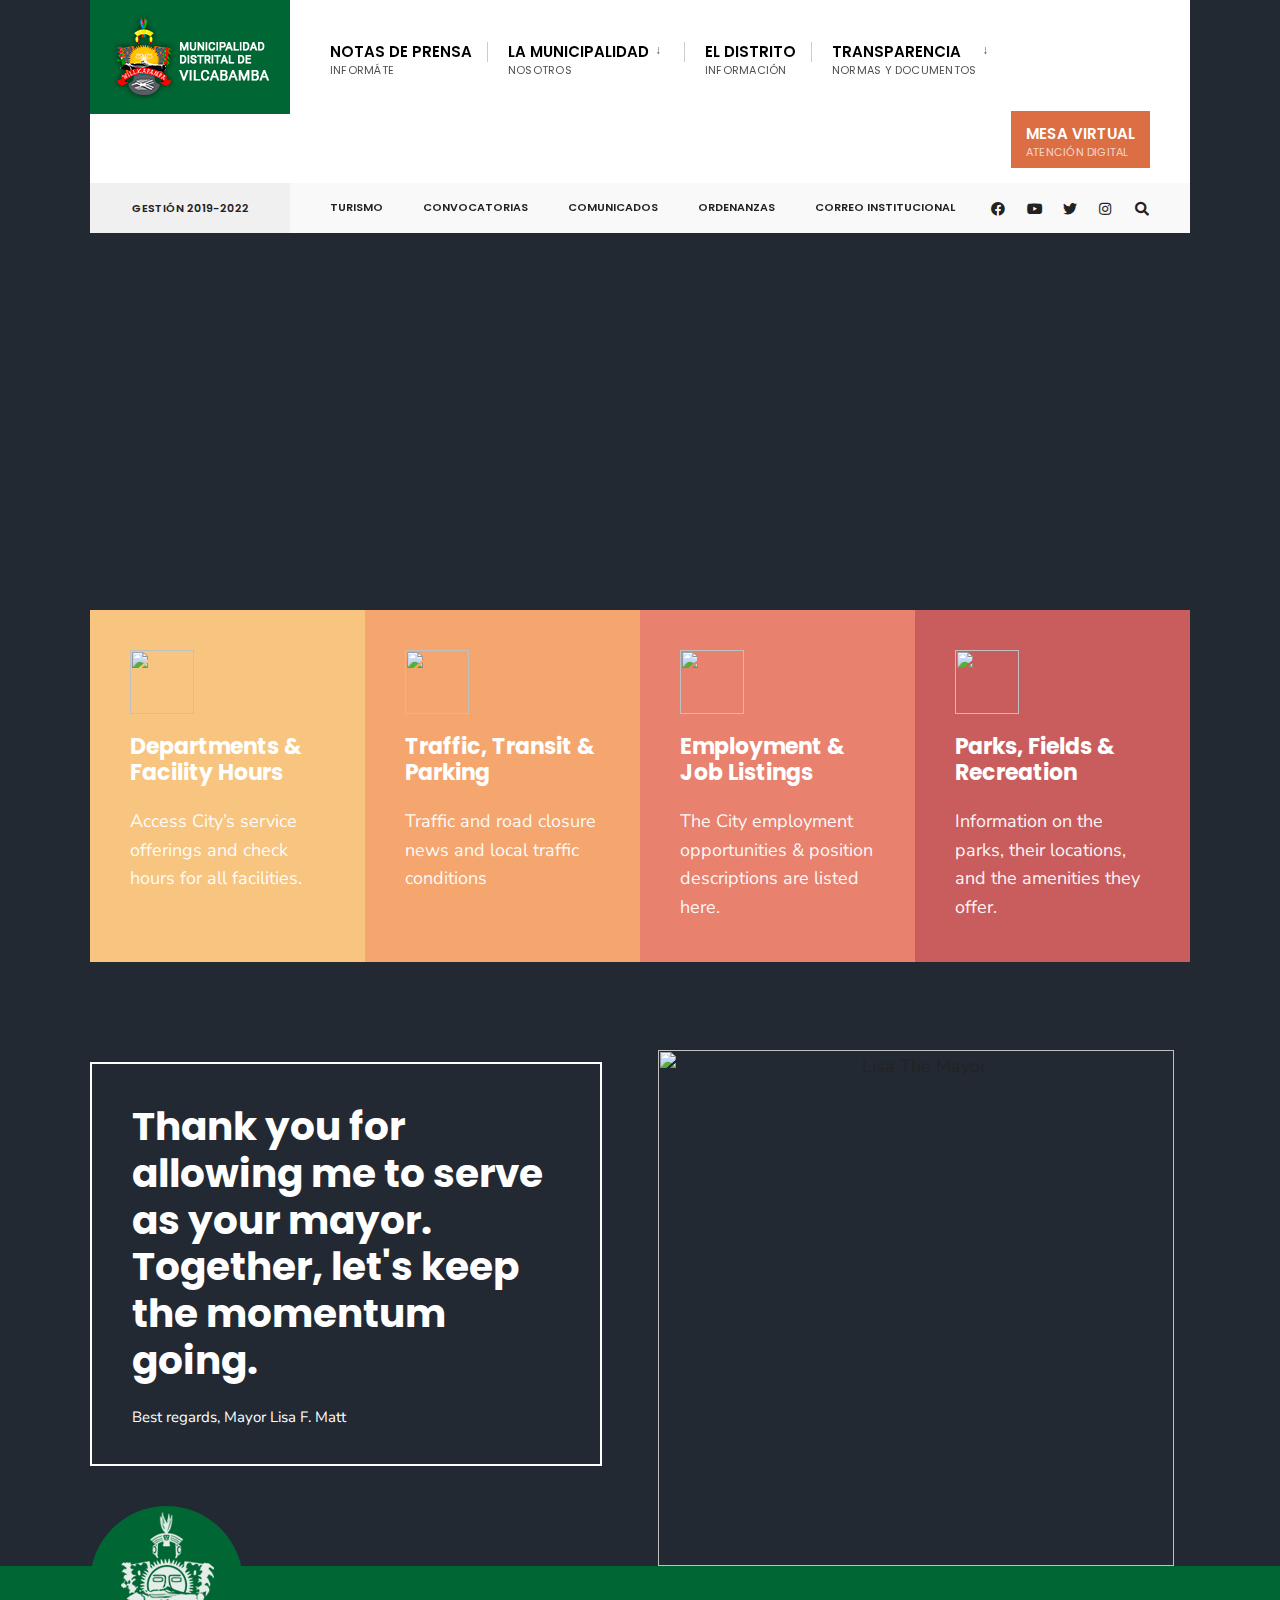
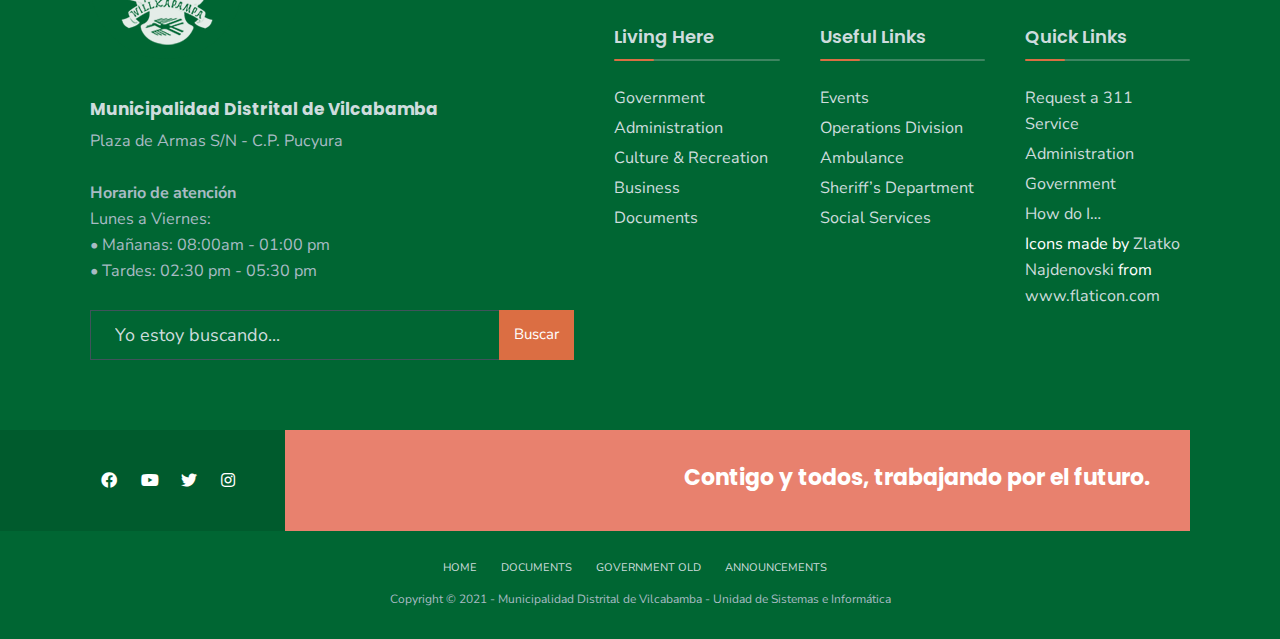
==== commit 3cf90e17: "cambios" ====
--- a/index.html
+++ b/index.html
@@ -120,139 +120,67 @@
                             <li id="menu-item-5534"
                                 class="menu-item menu-item-type-post_type menu-item-object-page menu-item-5534"><a
                                     href="http://dannci.wpmasters.org/citygov/events/">EL DISTRITO<span
-                                        class="menu-item-description">Turismo y Cultura</span></a></li>
+                                        class="menu-item-description">Información</span></a></li>
                             <li id="menu-item-5601"
                                 class="mega menu-item menu-item-type-custom menu-item-object-custom menu-item-has-children menu-item-5601"
                                 aria-haspopup="true" role="menuitem" aria-expanded="false" tabindex="0"><a
-                                    href="#">Transparencia<span class="menu-item-description">Documentos</span><span
+                                    href="#">Transparencia<span class="menu-item-description">Normas y Documentos</span><span
                                         class="tmnf_mobile_dropdown">↓</span></a>
                                 <ul class="sub-menu">
-                                    <li id="menu-item-5602"
-                                        class="menu-item menu-item-type-custom menu-item-object-custom menu-item-has-children menu-item-5602"
-                                        aria-haspopup="true" role="menuitem" aria-expanded="false" tabindex="0"><a
-                                            href="#">Post Layouts &amp; Tests<span
-                                                class="tmnf_mobile_dropdown">↓</span></a>
-                                        <ul class="sub-menu">
-                                            <li id="menu-item-5611"
-                                                class="menu-item menu-item-type-post_type menu-item-object-post menu-item-5611">
-                                                <a
-                                                    href="http://dannci.wpmasters.org/citygov/blog/2016/08/20/it-is-very-curious-to-watch-this/">Right
-                                                    Sidebar</a></li>
-                                            <li id="menu-item-5606"
-                                                class="menu-item menu-item-type-post_type menu-item-object-post menu-item-5606">
-                                                <a
-                                                    href="http://dannci.wpmasters.org/citygov/blog/2016/11/03/the-tin-woodman-gave-a-sigh-of-satisfaction-and-lowered-his-axe/">Left
-                                                    Sidebar</a></li>
-                                            <li id="menu-item-5612"
-                                                class="menu-item menu-item-type-post_type menu-item-object-post menu-item-5612">
-                                                <a
-                                                    href="http://dannci.wpmasters.org/citygov/blog/2016/11/03/i-was-overjoyed-to-see-the-high-trees-that-denoted-the-object-of-my-search/">Without
-                                                    Sidebar</a></li>
-                                            <li id="menu-item-5618"
-                                                class="menu-item menu-item-type-post_type menu-item-object-post menu-item-5618">
-                                                <a
-                                                    href="http://dannci.wpmasters.org/citygov/blog/2016/12/01/evening-fog-milford-sound-new-zealand/">Video
-                                                    Post</a></li>
-                                            <li id="menu-item-5607"
-                                                class="menu-item menu-item-type-post_type menu-item-object-post menu-item-5607">
-                                                <a
-                                                    href="http://dannci.wpmasters.org/citygov/blog/2016/11/03/the-tin-woodman-gave-a-sigh-of-satisfaction-and-lowered-his-axe/">Audio
-                                                    Post</a></li>
-                                            <li id="menu-item-5610"
-                                                class="menu-item menu-item-type-post_type menu-item-object-post menu-item-5610">
-                                                <a
-                                                    href="http://dannci.wpmasters.org/citygov/blog/2018/08/14/gallery-post-down-the-hill-i-saw-a-bevy-of-hussars-ride-under-the-railway-bridge/">Gallery
-                                                    Post</a></li>
-                                            <li id="menu-item-5609"
-                                                class="menu-item menu-item-type-post_type menu-item-object-post menu-item-5609">
-                                                <a
-                                                    href="http://dannci.wpmasters.org/citygov/blog/2018/03/20/he-runs-towards-the-maybury-hill-embeds/">Embeds</a>
-                                            </li>
-                                            <li id="menu-item-5608"
-                                                class="menu-item menu-item-type-post_type menu-item-object-post menu-item-5608">
-                                                <a
-                                                    href="http://dannci.wpmasters.org/citygov/blog/2017/08/31/testing-pagination/">Testing
-                                                    A Pagination</a></li>
-                                        </ul>
-                                    </li>
                                     <li id="menu-item-5603"
                                         class="menu-item menu-item-type-custom menu-item-object-custom menu-item-has-children menu-item-5603"
                                         aria-haspopup="true" role="menuitem" aria-expanded="false" tabindex="0"><a
-                                            href="#">Pages<span class="tmnf_mobile_dropdown">↓</span></a>
+                                            href="#">Documentos de Gestión<span class="tmnf_mobile_dropdown">↓</span></a>
                                         <ul class="sub-menu">
-                                            <li id="menu-item-6194"
-                                                class="newitem menu-item menu-item-type-post_type menu-item-object-page menu-item-6194">
-                                                <a href="http://dannci.wpmasters.org/citygov/pages/about-us/">About
-                                                    Us</a></li>
-                                            <li id="menu-item-6193"
-                                                class="newitem menu-item menu-item-type-post_type menu-item-object-page menu-item-6193">
+                                            <li class="menu-item menu-item-type-post_type menu-item-object-page">
+                                                <a href="http://dannci.wpmasters.org/citygov/pages/about-us/">Reglamento de Organizaciones y Funciones (ROF) </a></li>
+                                            <li class="menu-item menu-item-type-post_type menu-item-object-page">
                                                 <a
-                                                    href="http://dannci.wpmasters.org/citygov/pages/departments/">Departments</a>
+                                                    href="http://dannci.wpmasters.org/citygov/pages/departments/">Manual de Organizaciones y Funciones (MOF)</a>
                                             </li>
-                                            <li id="menu-item-6192"
-                                                class="newitem menu-item menu-item-type-post_type menu-item-object-page menu-item-6192">
-                                                <a href="http://dannci.wpmasters.org/citygov/pages/departments-2/">Departments
-                                                    #2</a></li>
-                                            <li id="menu-item-6191"
-                                                class="newitem menu-item menu-item-type-post_type menu-item-object-page menu-item-6191">
-                                                <a href="http://dannci.wpmasters.org/citygov/pages/departments-3/">Departments
-                                                    #3</a></li>
-                                            <li id="menu-item-6190"
-                                                class="newitem menu-item menu-item-type-post_type menu-item-object-page menu-item-6190">
-                                                <a href="http://dannci.wpmasters.org/citygov/pages/faqs/">FAQs</a></li>
+                                            <li class="menu-item menu-item-type-post_type menu-item-object-page">
+                                                <a href="http://dannci.wpmasters.org/citygov/pages/departments-2/">Cuadro Analitico de Personal (CAP)</a></li>
+                                            <li class="menu-item menu-item-type-post_type menu-item-object-page">
+                                                <a href="http://dannci.wpmasters.org/citygov/pages/departments-3/">Presupuesto Analitico de Personal (PAP)</a></li>
+                                            <li class="menu-item menu-item-type-post_type menu-item-object-page">
+                                                <a href="http://dannci.wpmasters.org/citygov/pages/faqs/">Plan Anual de Contrataciones (PAC)</a></li>
+                                            <li class="menu-item menu-item-type-post_type menu-item-object-page">
+                                                <a href="http://dannci.wpmasters.org/citygov/pages/faqs/">Directivas</a></li>
+                                            <li class="menu-item menu-item-type-post_type menu-item-object-page">
+                                                <a href="http://dannci.wpmasters.org/citygov/pages/faqs/">TUPA</a></li>
                                         </ul>
                                     </li>
                                     <li id="menu-item-5604"
                                         class="menu-item menu-item-type-custom menu-item-object-custom menu-item-has-children menu-item-5604"
                                         aria-haspopup="true" role="menuitem" aria-expanded="false" tabindex="0"><a
-                                            href="#">Other<span class="tmnf_mobile_dropdown">↓</span></a>
+                                            href="#">Gestión Municipal<span class="tmnf_mobile_dropdown">↓</span></a>
                                         <ul class="sub-menu">
-                                            <li id="menu-item-5927"
-                                                class="menu-item menu-item-type-post_type menu-item-object-page menu-item-5927">
-                                                <a
-                                                    href="http://dannci.wpmasters.org/citygov/about-the-city/">History</a>
+                                            <li class="menu-item menu-item-type-post_type menu-item-object-page">
+                                                <a href="">Ordenanzas Municipales</a>
                                             </li>
-                                            <li id="menu-item-5619"
-                                                class="menu-item menu-item-type-custom menu-item-object-custom menu-item-5619">
-                                                <a href="http://dannci.wpmasters.org/citygov/404/">Error 404</a></li>
-                                            <li id="menu-item-5620"
-                                                class="menu-item menu-item-type-post_type menu-item-object-page menu-item-5620">
-                                                <a href="http://dannci.wpmasters.org/citygov/events/">Events</a></li>
-                                            <li id="menu-item-5621"
-                                                class="menu-item menu-item-type-post_type menu-item-object-page menu-item-5621">
-                                                <a href="http://dannci.wpmasters.org/citygov/templates/full-width/">Full
-                                                    Width</a></li>
-                                            <li id="menu-item-5622"
-                                                class="menu-item menu-item-type-post_type menu-item-object-page menu-item-5622">
-                                                <a href="http://dannci.wpmasters.org/citygov/templates/report-issue/"></a></li>
-                                            <li id="menu-item-5739"
-                                                class="menu-item menu-item-type-post_type menu-item-object-page menu-item-5739">
-                                                <a href="http://dannci.wpmasters.org/citygov/restrict-content/">Restrict
-                                                    Content</a></li>
+                                            <li class="menu-item menu-item-type-post_type menu-item-object-page">
+                                                <a href="">Resoluciones de Alcaldía</a>
+                                            </li>
+                                            <li class="menu-item menu-item-type-post_type menu-item-object-page">
+                                                <a href="">Decretos de Alcaldía</a>
+                                            </li>
+                                            <li class="menu-item menu-item-type-post_type menu-item-object-page">
+                                                <a href="">Acuerdos de Consejo</a>
+                                            </li>
+                                            <hr/>
+                                            <li class="menu-item menu-item-type-post_type menu-item-object-page">
+                                                <a href="">Resoluciones de Gerencia Municipal</a>
+                                            </li>
+                                            <li class="menu-item menu-item-type-post_type menu-item-object-page">
+                                                <a href="">Resoluciones de Gerencia de Administrativa</a>
+                                            </li>
+                                            <hr/>
+                                            <li class="menu-item menu-item-type-post_type menu-item-object-page">
+                                                <a href="">Avisos y Comunicados</a>
+                                            </li>
+
                                         </ul>
-                                    </li>
-                                    <li id="menu-item-5969"
-                                        class="menu-item menu-item-type-custom menu-item-object-custom menu-item-has-children menu-item-5969"
-                                        aria-haspopup="true" role="menuitem" aria-expanded="false" tabindex="0"><a
-                                            href="#">Shop<span class="tmnf_mobile_dropdown">↓</span></a>
-                                        <ul class="sub-menu">
-                                            <li id="menu-item-5965"
-                                                class="newitem menu-item menu-item-type-post_type menu-item-object-page menu-item-5965">
-                                                <a href="http://dannci.wpmasters.org/citygov/shop/">Shop</a></li>
-                                            <li id="menu-item-5966"
-                                                class="menu-item menu-item-type-post_type menu-item-object-page menu-item-5966">
-                                                <a href="http://dannci.wpmasters.org/citygov/shop/my-account/">My
-                                                    account</a></li>
-                                            <li id="menu-item-5967"
-                                                class="menu-item menu-item-type-post_type menu-item-object-page menu-item-5967">
-                                                <a
-                                                    href="http://dannci.wpmasters.org/citygov/shop/checkout/">Checkout</a>
-                                            </li>
-                                            <li id="menu-item-5968"
-                                                class="menu-item menu-item-type-post_type menu-item-object-page menu-item-5968">
-                                                <a href="http://dannci.wpmasters.org/citygov/shop/cart/">Cart</a></li>
-                                        </ul>
-                                    </li>
+                                    </li>                                    
                                 </ul>
                             </li>
                             <li id="menu-item-5480"
@@ -936,7 +864,7 @@
                                 class="menu-item menu-item-type-post_type menu-item-object-page menu-item-5478"><a
                                     href="http://dannci.wpmasters.org/citygov/news/">Announcements</a></li>
                         </ul>
-                        <div class="footer_credits">Copyright © 2020 - CityGov Theme</div>
+                        <div class="footer_credits">Copyright © 2021 - Municipalidad Distrital de Vilcabamba - Unidad de Sistemas e Informática</div>
                     </div>
                 </div>
                 <div class="clearfix"></div>
@@ -954,111 +882,7 @@
             </div>
         </div>
     </div>
-    <div id="cookie-law-info-bar" data-nosnippet="true"
-        style="background-color: rgb(255, 255, 255); color: rgb(0, 0, 0); font-family: inherit; bottom: 0px; position: fixed; display: none;">
-        <span>This website uses cookies to improve your experience. We'll assume you're ok with this, but you can
-            opt-out if you wish. <a role="button" tabindex="0" class="cli_settings_button"
-                style="margin: 5px 20px; color: rgb(98, 163, 41);">Cookie settings</a><a role="button" tabindex="0"
-                data-cli_action="accept" id="cookie_action_close_header"
-                class="medium cli-plugin-button cli-plugin-main-button cookie_action_close_header cli_action_button"
-                style="display: inline-block; margin: 5px; color: rgb(255, 255, 255); background-color: rgb(0, 0, 0);">ACCEPT</a></span>
-    </div>
-    <div id="cookie-law-info-again"
-        style="display: none; background-color: rgb(255, 255, 255); color: rgb(0, 0, 0); position: fixed; font-family: inherit; width: auto; bottom: 0px; right: 100px;"
-        data-nosnippet="true"><span id="cookie_hdr_showagain">Privacy &amp; Cookies Policy</span></div>
-    <div class="cli-modal" data-nosnippet="true" id="cliSettingsPopup" tabindex="-1" role="dialog"
-        aria-labelledby="cliSettingsPopup" aria-hidden="true">
-        <div class="cli-modal-dialog" role="document">
-            <div class="cli-modal-content cli-bar-popup"> <button type="button" class="cli-modal-close"
-                    id="cliModalClose"> <svg class="" viewBox="0 0 24 24">
-                        <path
-                            d="M19 6.41l-1.41-1.41-5.59 5.59-5.59-5.59-1.41 1.41 5.59 5.59-5.59 5.59 1.41 1.41 5.59-5.59 5.59 5.59 1.41-1.41-5.59-5.59z">
-                        </path>
-                        <path d="M0 0h24v24h-24z" fill="none"></path>
-                    </svg> <span class="wt-cli-sr-only">Close</span> </button>
-                <div class="cli-modal-body">
-                    <div class="cli-container-fluid cli-tab-container">
-                        <div class="cli-row">
-                            <div class="cli-col-12 cli-align-items-stretch cli-px-0">
-                                <div class="cli-privacy-overview">
-                                    <h4>Privacy Overview</h4>
-                                    <div class="cli-privacy-content">
-                                        <div class="cli-privacy-content-text">This website uses cookies to improve your
-                                            experience while you navigate through the website. Out of these cookies, the
-                                            cookies that are categorized as necessary are stored on your browser as they
-                                            are essential for the working of basic functionalities...</div>
-                                    </div> <a class="cli-privacy-readmore" aria-label="Show more" tabindex="0"
-                                        role="button" data-readmore-text="Show more" data-readless-text="Show less"></a>
-                                </div>
-                            </div>
-                            <div class="cli-col-12 cli-align-items-stretch cli-px-0 cli-tab-section-container">
-                                <div class="cli-tab-section">
-                                    <div class="cli-tab-header"> <a role="button" tabindex="0"
-                                            class="cli-nav-link cli-settings-mobile" data-target="necessary"
-                                            data-toggle="cli-toggle-tab"> Necessary </a>
-                                        <div class="wt-cli-necessary-checkbox"> <input type="checkbox"
-                                                class="cli-user-preference-checkbox" id="wt-cli-checkbox-necessary"
-                                                data-id="checkbox-necessary" checked="checked"> <label
-                                                class="form-check-label"
-                                                for="wt-cli-checkbox-necessary">Necessary</label></div> <span
-                                            class="cli-necessary-caption">Always Enabled</span>
-                                    </div>
-                                    <div class="cli-tab-content">
-                                        <div class="cli-tab-pane cli-fade" data-id="necessary">
-                                            <p>Necessary cookies are absolutely essential for the website to function
-                                                properly. This category only includes cookies that ensures basic
-                                                functionalities and security features of the website. These cookies do
-                                                not store any personal information.</p>
-                                        </div>
-                                    </div>
-                                </div>
-                                <div class="cli-tab-section">
-                                    <div class="cli-tab-header"> <a role="button" tabindex="0"
-                                            class="cli-nav-link cli-settings-mobile" data-target="non-necessary"
-                                            data-toggle="cli-toggle-tab"> Non-necessary </a>
-                                        <div class="cli-switch"> <input type="checkbox"
-                                                id="wt-cli-checkbox-non-necessary" class="cli-user-preference-checkbox"
-                                                data-id="checkbox-non-necessary" checked="checked"> <label
-                                                for="wt-cli-checkbox-non-necessary" class="cli-slider"
-                                                data-cli-enable="Enabled" data-cli-disable="Disabled"><span
-                                                    class="wt-cli-sr-only">Non-necessary</span></label></div>
-                                    </div>
-                                    <div class="cli-tab-content">
-                                        <div class="cli-tab-pane cli-fade" data-id="non-necessary">
-                                            <p>Any cookies that may not be particularly necessary for the website to
-                                                function and is used specifically to collect user personal data via
-                                                analytics, ads, other embedded contents are termed as non-necessary
-                                                cookies. It is mandatory to procure user consent prior to running these
-                                                cookies on your website.</p>
-                                        </div>
-                                    </div>
-                                </div>
-                            </div>
-                        </div>
-                    </div>
-                </div>
-                <div class="cli-modal-footer">
-                    <div class="wt-cli-element cli-container-fluid cli-tab-container">
-                        <div class="cli-row">
-                            <div class="cli-col-12 cli-align-items-stretch cli-px-0">
-                                <div class="cli-tab-footer wt-cli-privacy-overview-actions"> <a
-                                        id="wt-cli-privacy-save-btn" role="button" tabindex="0" data-cli-action="accept"
-                                        class="wt-cli-privacy-btn cli_setting_save_button wt-cli-privacy-accept-btn cli-btn">SAVE
-                                        &amp; ACCEPT</a></div>
-                            </div>
-                        </div>
-                    </div>
-                </div>
-            </div>
-        </div>
-    </div>
-    <div class="cli-modal-backdrop cli-fade cli-settings-overlay"></div>
-    <div class="cli-modal-backdrop cli-fade cli-popupbar-overlay"></div> 
-    <script type="text/javascript">(function () {
-            var c = document.body.className;
-            c = c.replace(/woocommerce-no-js/, 'woocommerce-js');
-            document.body.className = c;
-        })();</script>
+    
     
     
     <script type="text/javascript" id="contact-form-7-js-extra">var wpcf7 = [];</script>
@@ -1067,16 +891,7 @@
         id="elementor-frontend-js-before">var elementorFrontendConfig = { "environmentMode": { "edit": false, "wpPreview": false, "isScriptDebug": false, "isImprovedAssetsLoading": false }, "i18n": { "shareOnFacebook": "Share on Facebook", "shareOnTwitter": "Share on Twitter", "pinIt": "Pin it", "download": "Download", "downloadImage": "Download image", "fullscreen": "Fullscreen", "zoom": "Zoom", "share": "Share", "playVideo": "Play Video", "previous": "Previous", "next": "Next", "close": "Close" }, "is_rtl": false, "breakpoints": { "xs": 0, "sm": 480, "md": 768, "lg": 1025, "xl": 1440, "xxl": 1600 }, "version": "3.1.4", "is_static": false, "experimentalFeatures": [], "urls": { "assets": "http:\/\/dannci.wpmasters.org\/citygov\/wp-content\/plugins\/elementor\/assets\/" }, "settings": { "page": [], "editorPreferences": [] }, "kit": { "global_image_lightbox": "yes", "lightbox_enable_counter": "yes", "lightbox_enable_fullscreen": "yes", "lightbox_enable_zoom": "yes", "lightbox_enable_share": "yes", "lightbox_title_src": "title", "lightbox_description_src": "description" }, "post": { "id": 20, "title": "CityGov%20%E2%80%93%20Just%20another%20WordPress%20site", "excerpt": "", "featuredImage": false } };</script>
     <script defer=""
         src="http://dannci.wpmasters.org/citygov/wp-content/cache/autoptimize/1/js/autoptimize_97a7fa1f76978438279f3cdb3baae2e5.js"></script>
-    <p id="a11y-speak-intro-text" class="a11y-speak-intro-text"
-        style="position: absolute;margin: -1px;padding: 0;height: 1px;width: 1px;overflow: hidden;clip: rect(1px, 1px, 1px, 1px);-webkit-clip-path: inset(50%);clip-path: inset(50%);border: 0;word-wrap: normal !important;"
-        hidden="hidden">Notifications</p>
-    <div id="a11y-speak-assertive" class="a11y-speak-region"
-        style="position: absolute;margin: -1px;padding: 0;height: 1px;width: 1px;overflow: hidden;clip: rect(1px, 1px, 1px, 1px);-webkit-clip-path: inset(50%);clip-path: inset(50%);border: 0;word-wrap: normal !important;"
-        aria-live="assertive" aria-relevant="additions text" aria-atomic="true"></div>
-    <div id="a11y-speak-polite" class="a11y-speak-region"
-        style="position: absolute;margin: -1px;padding: 0;height: 1px;width: 1px;overflow: hidden;clip: rect(1px, 1px, 1px, 1px);-webkit-clip-path: inset(50%);clip-path: inset(50%);border: 0;word-wrap: normal !important;"
-        aria-live="polite" aria-relevant="additions text" aria-atomic="true"></div><span id="elementor-device-mode"
-        class="elementor-screen-only"></span>
+    
 </body>
 
 </html>--- a/css/autoptimize01.css
+++ b/css/autoptimize01.css
@@ -26674,7 +26674,9 @@
 
 hr {
 	background: #eee !important;
-	border: none !important
+	/*border: none !important*/
+	opacity: 20%;
+	width: 70%;
 }
 
 .entry p a:hover {
@@ -27052,7 +27054,7 @@
 .nav>li>ul>li,
 .nav li ul ul li {
 	width: 100%;
-	max-width: 250px
+	max-width: 450px
 }
 
 .nav li ul ul {
@@ -27231,12 +27233,14 @@
 	.nav li.mega>ul.sub-menu {
 		width: 100%;
 		padding: 15px 0 !important
+
 	}
 	.nav li.mega>ul.sub-menu>li {
 		float: left;
-		width: 25%;
-		max-width: 25%;
-		position: relative !important
+		width: 50%;
+		max-width: 50%;
+		position: relative !important;
+		list-style-type: square;
 	}
 	.nav li.mega>ul.sub-menu>li>a {
 		text-transform: uppercase !important;
